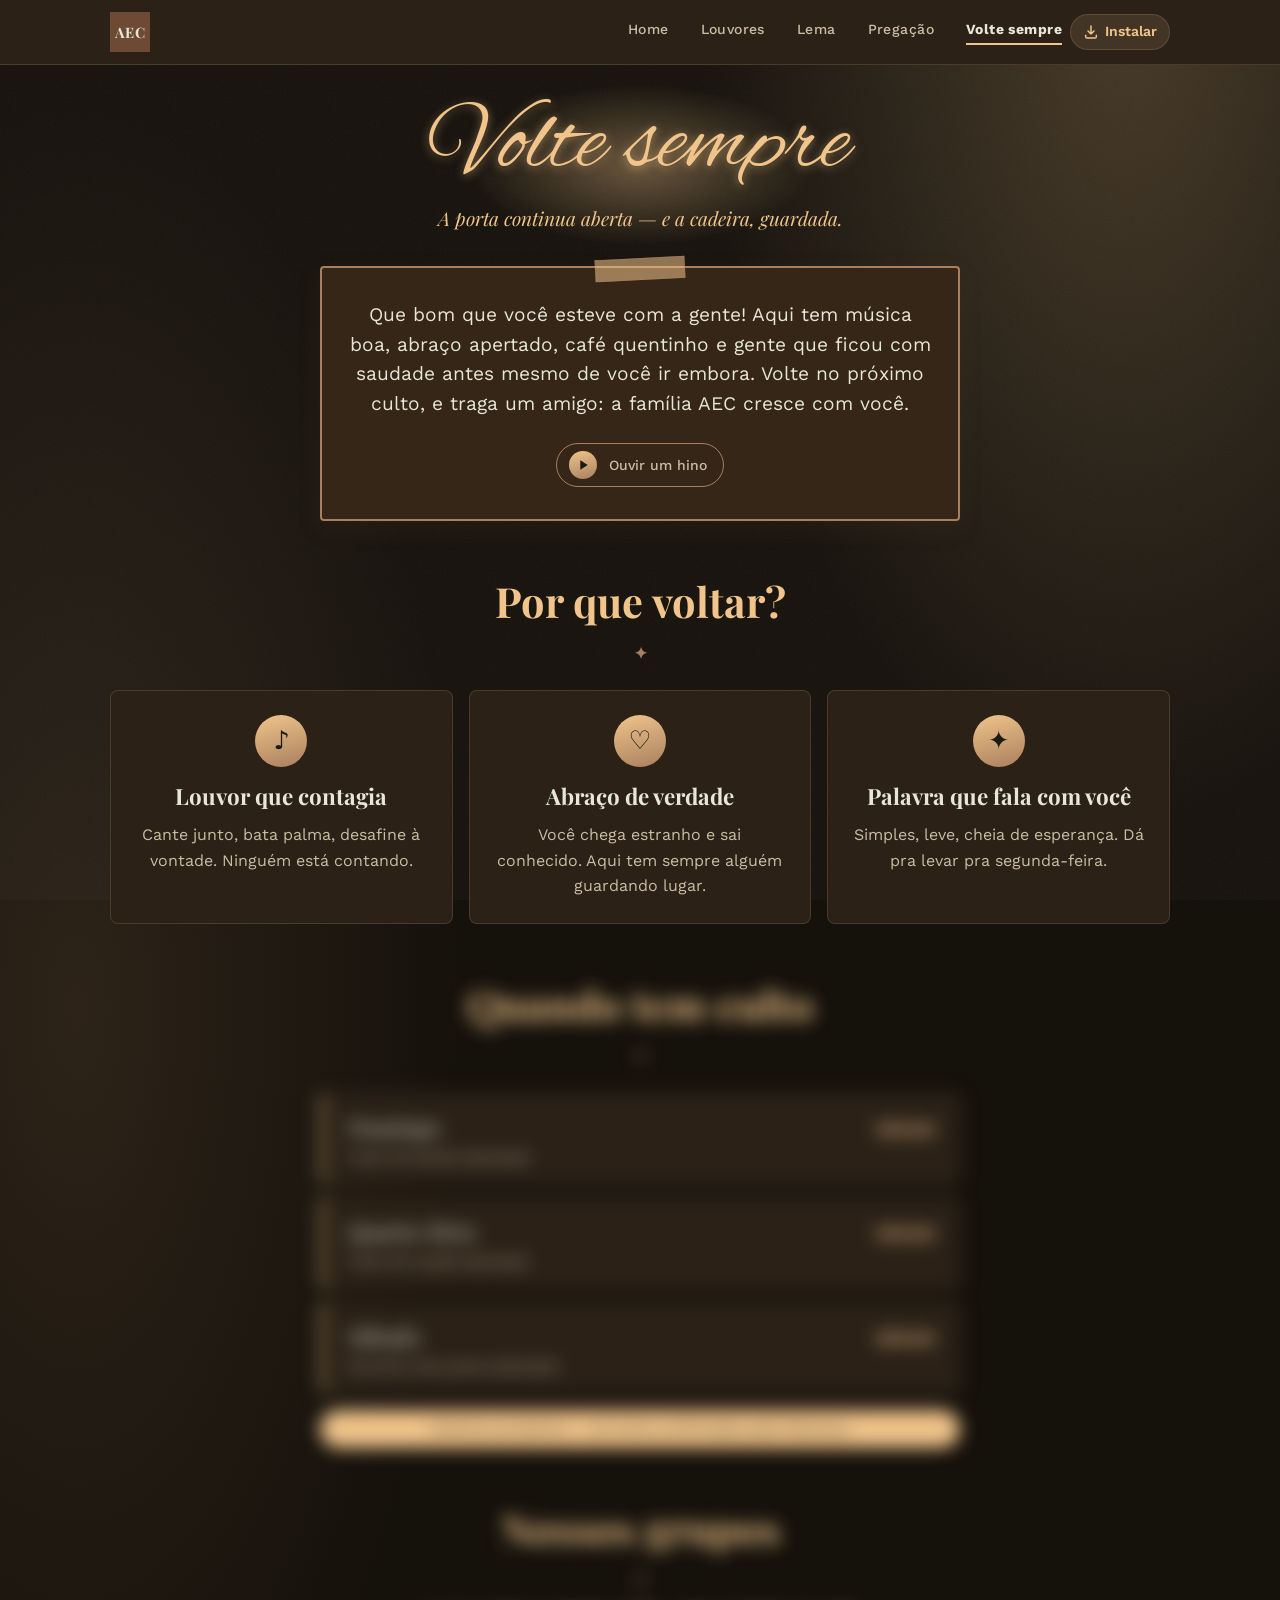
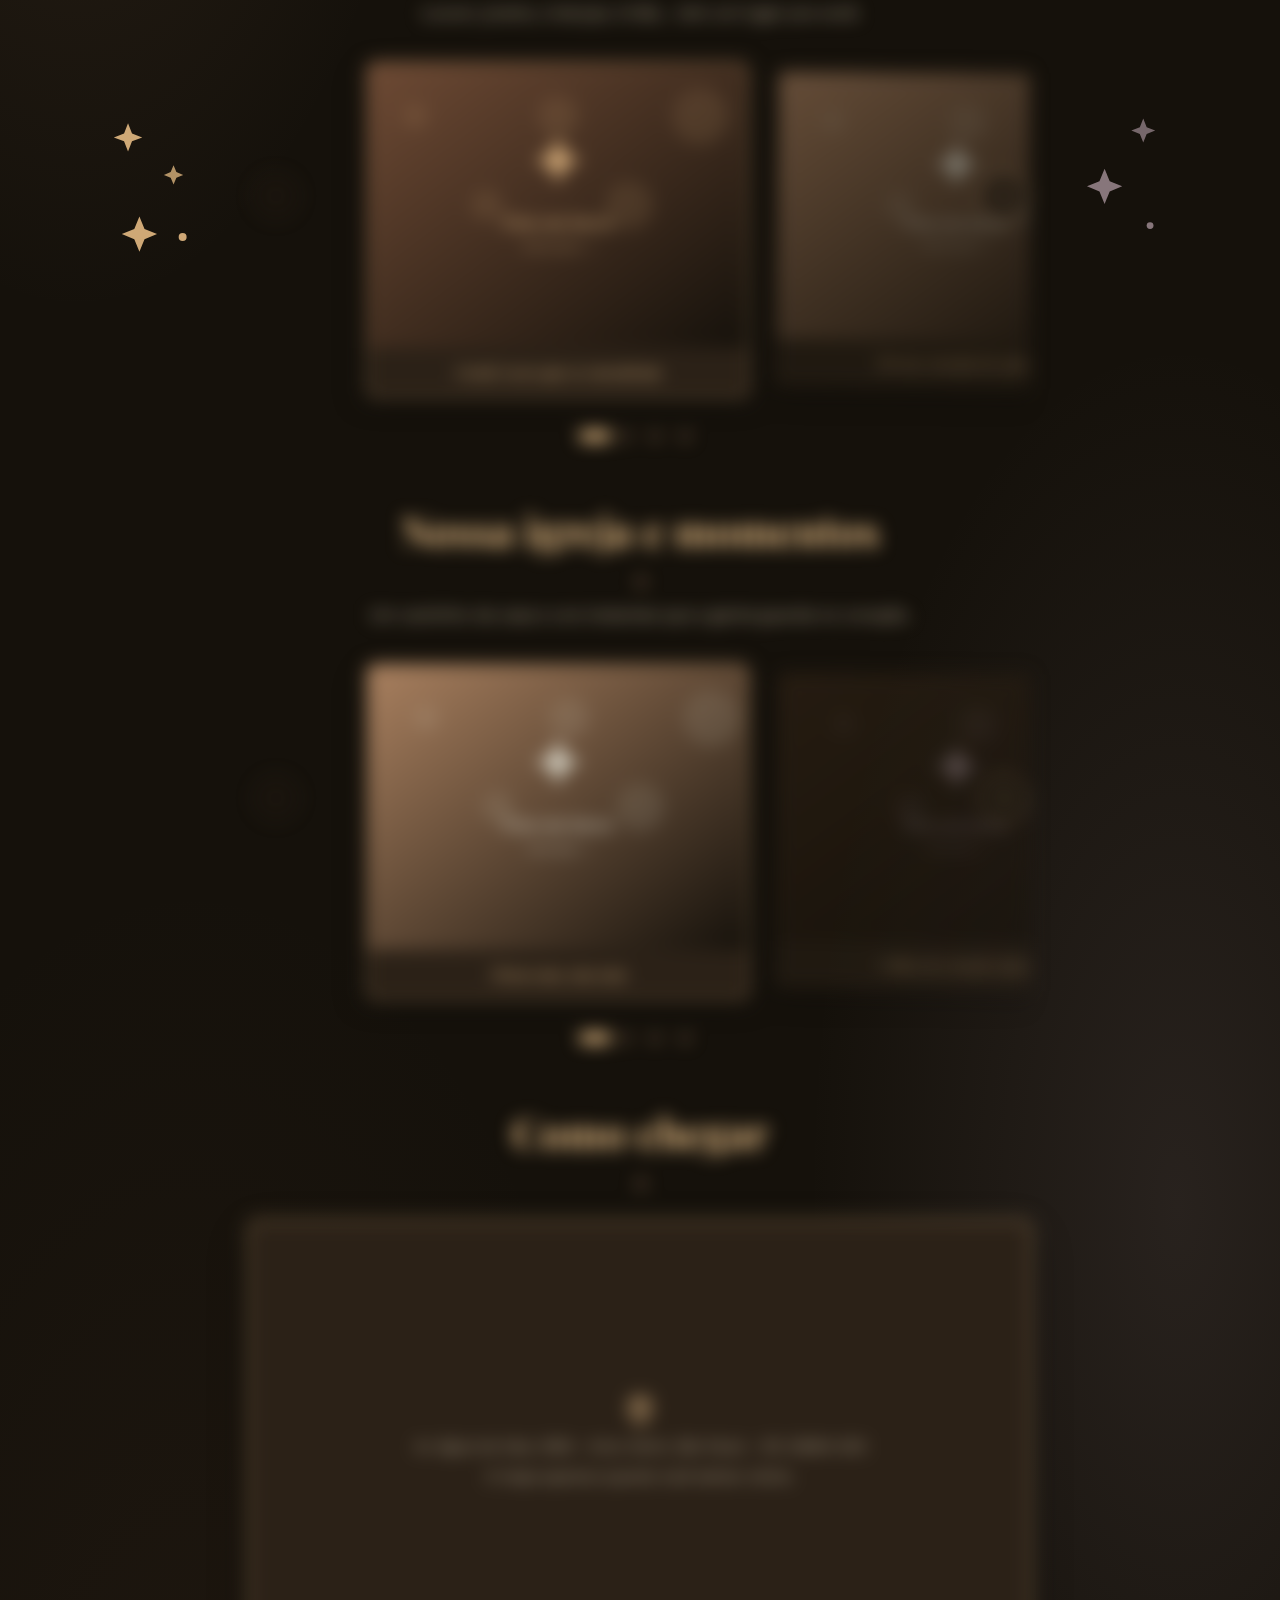
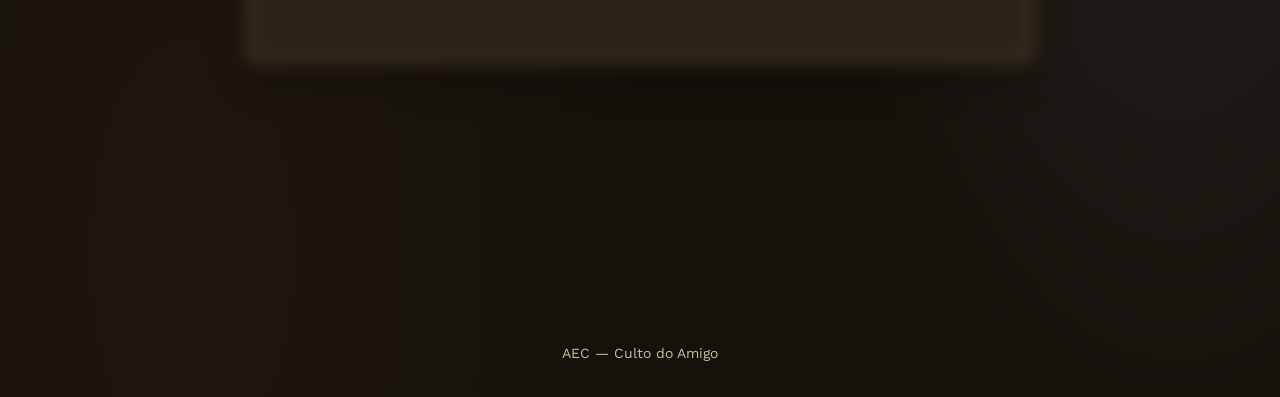
==== convite.html @ 0745a579 "Reescreve a página de convite como 'Volte sempre': horários, mapa, carrosséis de fotos e hino opcion" ====
<!DOCTYPE html>
<html lang="pt-BR">
<head>
  <meta charset="UTF-8">
  <meta name="viewport" content="width=device-width, initial-scale=1.0">
  <title>Volte sempre — AEC</title>
  <meta name="description" content="Volte sempre à AEC! Veja horários dos cultos, fotos, como chegar e traga um amigo.">
  <link rel="stylesheet" href="css/style.css">
  <link rel="stylesheet" href="css/convite.css">
  <link rel="manifest" href="/manifest.webmanifest">
  <link rel="icon" href="/assets/icons/icon-32.png">
  <link rel="apple-touch-icon" href="/assets/icons/apple-touch-icon.png">
  <meta name="theme-color" content="#15110B">
</head>
<body data-page="convite">

  <header class="site-header">
    <div class="header-inner">
      <a href="index.html" class="logo">AEC</a>
      <nav class="main-nav" aria-label="Navegação principal">
        <ul id="nav-list" class="nav-list">
          <li><a href="index.html" data-page="index">Home</a></li>
          <li><a href="louvores.html" data-page="louvores">Louvores</a></li>
          <li><a href="tema.html" data-page="tema">Lema</a></li>
          <li><a href="pregacao.html" data-page="pregacao">Pregação</a></li>
          <li><a href="convite.html" data-page="convite">Volte sempre</a></li>
        </ul>
      </nav>
    </div>
  </header>

  <main class="container convite-page">
    <div class="ornament ornament-left tone-gold" aria-hidden="true">
      <svg viewBox="0 0 90 150" fill="currentColor" stroke="none" class="spin-slow">
        <path d="M22 18l3.5 9 9 3.5-9 3.5-3.5 9-3.5-9-9-3.5 9-3.5z"/>
        <path d="M62 55l2.5 6 6 2.5-6 2.5-2.5 6-2.5-6-6-2.5 6-2.5z" opacity=".85"/>
        <path d="M32 100l4.5 11 11 4.5-11 4.5-4.5 11-4.5-11-11-4.5 11-4.5z"/>
        <circle cx="70" cy="118" r="3.5"/>
      </svg>
    </div>
    <div class="ornament ornament-right tone-mauve" aria-hidden="true">
      <svg viewBox="0 0 90 150" fill="currentColor" stroke="none">
        <path class="twinkle" d="M60 14l3 7.5 7.5 3-7.5 3-3 7.5-3-7.5-7.5-3 7.5-3z" opacity=".85"/>
        <path class="twinkle t2" d="M26 58l4.5 11 11 4.5-11 4.5-4.5 11-4.5-11-11-4.5 11-4.5z"/>
        <circle class="twinkle t3" cx="66" cy="108" r="3"/>
      </svg>
    </div>

    <div class="section-head reveal">
      <h1 class="script-title lg" id="convite-titulo">Volte sempre</h1>
      <p class="convite-frase" id="convite-frase"></p>
    </div>

    <div class="paper-block content-narrow reveal">
      <p id="convite-texto"></p>
      <div class="musica-wrap">
        <button type="button" class="musica-btn" id="convite-musica-btn" aria-pressed="false" hidden>
          <span class="musica-btn__icon" aria-hidden="true">
            <svg class="i-play" width="16" height="16" viewBox="0 0 24 24" fill="currentColor"><path d="M8 5v14l11-7z"/></svg>
            <svg class="i-pause" width="16" height="16" viewBox="0 0 24 24" fill="currentColor"><path d="M7 5h4v14H7zM13 5h4v14h-4z"/></svg>
          </span>
          <span class="musica-btn__label" id="convite-musica-label"></span>
          <span class="musica-btn__eq" aria-hidden="true"><i></i><i></i><i></i></span>
        </button>
      </div>
    </div>

    <section class="convite-sec reveal" aria-labelledby="convite-motivos-h">
      <h2 class="convite-h2" id="convite-motivos-h"></h2>
      <ul class="motivos" id="convite-motivos"></ul>
    </section>

    <section class="convite-sec reveal" aria-labelledby="convite-horarios-h">
      <h2 class="convite-h2" id="convite-horarios-h"></h2>
      <ul class="horarios" id="convite-horarios"></ul>
      <p class="horarios-aviso" id="convite-horarios-aviso" hidden></p>
    </section>

    <section class="convite-sec reveal" aria-labelledby="convite-grupos-h">
      <h2 class="convite-h2" id="convite-grupos-h"></h2>
      <p class="convite-sub" id="convite-grupos-sub"></p>
      <div class="carrossel" id="carrossel-grupos" data-fonte="grupos" data-nome="Fotos dos nossos grupos"></div>
    </section>

    <section class="convite-sec reveal" aria-labelledby="convite-igreja-h">
      <h2 class="convite-h2" id="convite-igreja-h"></h2>
      <p class="convite-sub" id="convite-igreja-sub"></p>
      <div class="carrossel" id="carrossel-igreja" data-fonte="igreja" data-nome="Fotos da nossa igreja e momentos"></div>
    </section>

    <section class="convite-sec reveal" aria-labelledby="convite-mapa-h">
      <h2 class="convite-h2" id="convite-mapa-h"></h2>
      <div class="mapa" id="convite-mapa">
        <div class="mapa__fallback">
          <svg width="34" height="34" viewBox="0 0 24 24" fill="none" stroke="currentColor" stroke-width="1.8" stroke-linecap="round" stroke-linejoin="round" aria-hidden="true"><path d="M12 21s-7-6.2-7-11.5A7 7 0 0 1 19 9.5C19 14.8 12 21 12 21z"/><circle cx="12" cy="9.5" r="2.5"/></svg>
          <p class="endereco-text" id="convite-mapa-endereco"></p>
          <p class="mapa__nota">O mapa aparece quando você estiver online.</p>
        </div>
        <iframe id="convite-mapa-iframe" class="mapa__iframe" title="Mapa do Google Maps com a localização da AEC" loading="lazy" referrerpolicy="no-referrer-when-downgrade" allowfullscreen></iframe>
      </div>
    </section>

    <div class="ticket-block reveal">
      <div class="ticket-block__top">
        <p class="endereco-text" id="convite-endereco"></p>
      </div>
      <div class="ticket-block__divider" aria-hidden="true"></div>
      <div class="ticket-block__actions">
        <a class="btn btn-outline" id="convite-maps-link" href="#" target="_blank" rel="noopener">Como chegar</a>
        <a class="btn btn-whatsapp" id="convite-whatsapp-link" href="#" target="_blank" rel="noopener">Traga um amigo</a>
      </div>
    </div>
  </main>

  <footer class="site-footer">
    <p>AEC — Culto do Amigo</p>
  </footer>

  <nav class="bottom-nav" aria-label="Navegação principal">
    <a href="index.html" data-page="index" class="bottom-nav__item">
      <svg width="22" height="22" viewBox="0 0 24 24" fill="none" stroke="currentColor" stroke-width="2" stroke-linecap="round" stroke-linejoin="round" aria-hidden="true"><path d="M3 11l9-7 9 7"/><path d="M5 10v9a1 1 0 0 0 1 1h4v-6h4v6h4a1 1 0 0 0 1-1v-9"/></svg>
      <span>Início</span>
    </a>
    <a href="louvores.html" data-page="louvores" class="bottom-nav__item">
      <svg width="22" height="22" viewBox="0 0 24 24" fill="none" stroke="currentColor" stroke-width="2" aria-hidden="true"><circle cx="12" cy="12" r="9"/><circle cx="12" cy="12" r="3.2"/><circle cx="12" cy="12" r="0.8" fill="currentColor" stroke="none"/></svg>
      <span>Louvores</span>
    </a>
    <a href="tema.html" data-page="tema" class="bottom-nav__item">
      <svg width="22" height="22" viewBox="0 0 24 24" fill="none" stroke="currentColor" stroke-width="2" stroke-linecap="round" aria-hidden="true"><circle cx="12" cy="12" r="8.5"/><circle cx="12" cy="12" r="5.5"/><path d="M12 9v6M9 12h6"/></svg>
      <span>Lema</span>
    </a>
    <a href="pregacao.html" data-page="pregacao" class="bottom-nav__item">
      <svg width="22" height="22" viewBox="0 0 24 24" fill="none" stroke="currentColor" stroke-width="2" stroke-linecap="round" stroke-linejoin="round" aria-hidden="true"><path d="M4 6c3-1.5 5-1.5 8 .5v11c-3-2-5-2-8-.5z"/><path d="M20 6c-3-1.5-5-1.5-8 .5v11c3-2 5-2 8-.5z"/></svg>
      <span>Pregação</span>
    </a>
    <a href="convite.html" data-page="convite" class="bottom-nav__item">
      <svg width="22" height="22" viewBox="0 0 24 24" fill="none" stroke="currentColor" stroke-width="2" stroke-linecap="round" stroke-linejoin="round" aria-hidden="true"><path d="M12 20s-7-4.35-9.5-8.5C.8 8 2 4.5 5.5 4c2-.3 3.8.7 4.5 2.3C10.7 4.7 12.5 3.7 14.5 4c3.5.5 4.7 4 3 7.5C19.5 15.65 12 20 12 20z"/></svg>
      <span>Volte sempre</span>
    </a>
  </nav>

  <script src="js/nav.js" defer></script>
  <script src="js/pwa.js" defer></script>
  <script src="js/reveal.js" defer></script>
  <script type="module" src="js/pagina-conteudo.js"></script>
  <script type="module" src="js/convite-carrossel.js"></script>
  <script type="module" src="js/convite-musica.js"></script>
</body>
</html>
---- css/style.css ----
@import url('tokens.css');
@import url('https://fonts.googleapis.com/css2?family=Playfair+Display:wght@400;700;900&family=Alex+Brush&family=Work+Sans:wght@400;500;600;700&display=swap');

/* ---------- animated navigation between pages ----------
   Native cross-document View Transitions — no JS, animates full page
   navigations between any two pages on this origin. Browsers without
   support just navigate normally, so this is a free enhancement. */
@view-transition {
  navigation: auto;
}
::view-transition-old(root) {
  animation: 380ms cubic-bezier(.2,.7,.3,1) both view-transition-page-out;
}
::view-transition-new(root) {
  animation: 420ms cubic-bezier(.2,.7,.3,1) both view-transition-page-in;
}
@keyframes view-transition-page-out {
  to { opacity: 0; transform: translateY(-18px) scale(.985); }
}
@keyframes view-transition-page-in {
  from { opacity: 0; transform: translateY(18px) scale(.985); }
}
@media (prefers-reduced-motion: reduce) {
  @view-transition { navigation: none; }
}

/* ---------- reset ---------- */
*, *::before, *::after { box-sizing: border-box; }
html { -webkit-text-size-adjust: 100%; scroll-behavior: smooth; }
@media (prefers-reduced-motion: reduce) {
  html { scroll-behavior: auto; }
}
body {
  margin: 0;
  position: relative;
  background:
    radial-gradient(ellipse 55% 38% at 88% 0%, rgba(240,196,138,0.22), transparent 60%),
    radial-gradient(ellipse 50% 42% at 6% 28%, rgba(169,128,95,0.16), transparent 60%),
    radial-gradient(ellipse 48% 40% at 92% 78%, rgba(156,137,144,0.14), transparent 60%),
    radial-gradient(ellipse 60% 45% at 15% 96%, rgba(110,74,52,0.10), transparent 60%),
    var(--bg-page);
  color: var(--text-body);
  font-family: var(--font-body);
  font-size: var(--fs-body);
  line-height: 1.55;
  -webkit-font-smoothing: antialiased;
  transition: background-color .3s ease, color .3s ease;
}
body::before {
  content: "";
  position: fixed;
  inset: 0;
  z-index: 0;
  pointer-events: none;
  opacity: 0.05;
  mix-blend-mode: screen;
  background-image: url("data:image/svg+xml,%3Csvg xmlns='http://www.w3.org/2000/svg' width='160' height='160'%3E%3Cfilter id='n'%3E%3CfeTurbulence type='fractalNoise' baseFrequency='0.85' numOctaves='2' stitchTiles='stitch'/%3E%3C/filter%3E%3Crect width='100%25' height='100%25' filter='url(%23n)'/%3E%3C/svg%3E");
}
.site-header, main, .site-footer { position: relative; z-index: 1; }
img { max-width: 100%; display: block; }
a { color: inherit; text-decoration: none; -webkit-tap-highlight-color: transparent; touch-action: manipulation; }
button { font: inherit; color: inherit; background: none; border: 0; cursor: pointer; -webkit-tap-highlight-color: transparent; touch-action: manipulation; }
ul { margin: 0; padding: 0; list-style: none; }
h1, h2, h3, p { margin: 0; }
:focus-visible { outline: 2px solid var(--color-terracotta); outline-offset: 2px; }

/* decorative images (disc art, ornaments) shouldn't trigger the mobile
   long-press "save/select" callout or show a selection highlight */
.disc, .disc__cover, .ornament svg {
  -webkit-touch-callout: none;
  -webkit-user-select: none;
  user-select: none;
}

.sr-only {
  position: absolute;
  width: 1px; height: 1px;
  padding: 0; margin: -1px;
  overflow: hidden;
  clip: rect(0,0,0,0);
  white-space: nowrap;
  border: 0;
}

/* ---------- layout ---------- */
.container {
  max-width: var(--max-width);
  margin-inline: auto;
  padding-inline: var(--gutter);
}

main { padding-block: clamp(1.25rem, 5vw, 2rem); }
main.container { position: relative; overflow: hidden; }

/* ---------- header / nav ---------- */
.site-header {
  background: var(--header-bg);
  border-bottom: 1px solid var(--border-soft);
  position: sticky;
  top: 0;
  z-index: 20;
  transition: background-color .25s ease, border-color .25s ease;
}
.header-inner {
  max-width: var(--max-width);
  margin-inline: auto;
  padding-inline: var(--gutter);
  height: var(--header-height);
  display: flex;
  align-items: center;
  justify-content: space-between;
}
.logo {
  display: flex;
  align-items: center;
  justify-content: center;
  width: 40px;
  height: 40px;
  background: var(--color-brown-deep);
  color: var(--color-cream);
  font-family: var(--font-display);
  font-weight: 700;
  font-size: 0.9rem;
  letter-spacing: 0.02em;
  flex-shrink: 0;
}
.main-nav { display: flex; align-items: center; gap: var(--space-2); }

/* ---------- PWA: botão de instalar + aviso iOS ---------- */
.install-btn {
  display: flex;
  align-items: center;
  gap: 6px;
  padding-inline: var(--space-3);
  height: 36px;
  flex-shrink: 0;
  border-radius: var(--radius-pill);
  background: rgba(240,196,138,0.12);
  border: 1px solid var(--border-soft);
  color: var(--color-gold);
  font-size: var(--fs-small);
  font-weight: 600;
  transition: background-color .18s ease, transform .15s ease;
}
.install-btn:hover { background: rgba(240,196,138,0.22); }
.install-btn:active { transform: scale(.95); }
.install-btn span { white-space: nowrap; }
@media (max-width: 360px) {
  .install-btn span { display: none; }
  .install-btn { padding-inline: 0; width: 36px; justify-content: center; }
}

.ios-install-hint {
  position: fixed;
  inset: 0;
  z-index: 50;
  display: flex;
  align-items: flex-end;
  justify-content: center;
  padding: var(--space-4);
  background: rgba(0,0,0,.55);
  animation: ios-hint-fade .2s ease;
}
@keyframes ios-hint-fade { from { opacity: 0; } to { opacity: 1; } }
.ios-install-hint__card {
  max-width: 360px;
  width: 100%;
  background: linear-gradient(165deg, var(--color-ink-2), var(--bg-panel-dark) 65%);
  border: 2px solid var(--border-gold);
  border-radius: var(--radius-lg);
  padding: var(--space-5);
  text-align: center;
  color: var(--color-cream);
  box-shadow: 0 -10px 30px rgba(0,0,0,.4);
}
.ios-install-hint__card p { margin-bottom: var(--space-4); line-height: 1.6; }
.ios-install-hint__card .icon { display: inline-block; vertical-align: middle; margin-inline: 2px; color: var(--color-gold); }
/* desktop-only horizontal nav — mobile uses .bottom-nav instead */
.nav-list {
  display: none;
}
@media (min-width: 700px) {
  .nav-list {
    display: flex;
    flex-direction: row;
    gap: var(--space-6);
  }
  .nav-list li a {
    display: flex;
    align-items: center;
    font-size: var(--fs-small);
    font-weight: 500;
    letter-spacing: 0.03em;
    color: var(--text-muted);
    padding-bottom: 2px;
    transition: color .18s ease;
  }
  .nav-list li a:hover { color: var(--color-gold); }
  .nav-list a[aria-current="page"] {
    color: var(--text-body);
    font-weight: 700;
    border-bottom: 2px solid var(--color-gold);
  }
}

/* ---------- bottom nav (mobile primary navigation) ---------- */
.bottom-nav {
  position: fixed;
  left: 0;
  right: 0;
  bottom: 0;
  z-index: 30;
  display: flex;
  background: var(--header-bg);
  border-top: 1px solid var(--border-soft);
  box-shadow: 0 -6px 20px rgba(0,0,0,.35);
  padding-bottom: env(safe-area-inset-bottom, 0px);
}
.bottom-nav__item {
  flex: 1 1 0;
  display: flex;
  flex-direction: column;
  align-items: center;
  justify-content: center;
  gap: 3px;
  padding-block: 9px 7px;
  color: var(--text-on-dark-muted);
  font-size: 0.66rem;
  font-weight: 600;
  letter-spacing: 0.01em;
  transition: color .18s ease;
}
.bottom-nav__item svg {
  transition: transform .2s cubic-bezier(.2,.7,.3,1);
}
.bottom-nav__item[aria-current="page"] {
  color: var(--color-gold);
}
.bottom-nav__item[aria-current="page"] svg {
  transform: translateY(-2px) scale(1.1);
}
.bottom-nav__item:active svg { transform: scale(.88); }
@media (min-width: 700px) {
  .bottom-nav { display: none; }
}
@media (max-width: 699.98px) {
  main { padding-bottom: calc(60px + env(safe-area-inset-bottom, 0px)); }
}

/* ---------- home: one section per scroll ----------
   `main` is the explicit scroll container (not body/html, whose
   scrolling-element behavior is inconsistent across browsers), so the
   snap is guaranteed to actually engage. Only min-height +
   scroll-snap-align change on .hero/.section — display is left alone
   so nothing inside (the Louvores carousel included) gets reflowed. */
body[data-page="index"] {
  height: 100dvh;
  overflow: hidden;
}
body[data-page="index"] main {
  height: calc(100dvh - var(--header-height));
  overflow-y: auto;
  -webkit-overflow-scrolling: touch;
  scroll-snap-type: y mandatory;
  scroll-behavior: smooth;
}
body[data-page="index"] .hero,
body[data-page="index"] main > .section {
  scroll-snap-align: start;
  min-height: 100%;
}
body[data-page="index"] .site-footer {
  scroll-snap-align: start;
}
@media (prefers-reduced-motion: reduce) {
  body[data-page="index"] {
    height: auto;
    overflow: visible;
  }
  body[data-page="index"] main {
    height: auto;
    overflow-y: visible;
    scroll-snap-type: none;
  }
  body[data-page="index"] .hero,
  body[data-page="index"] main > .section {
    min-height: 0;
  }
}

/* ---------- hero (home) ---------- */
.hero {
  background: transparent;
  text-align: center;
  padding-block: clamp(1.75rem, 6vw, 3rem) clamp(1.25rem, 4vw, 2rem);
  position: relative;
  overflow: hidden;
}
.hero::before {
  content: "";
  position: absolute;
  top: -22%;
  left: 50%;
  transform: translateX(-50%);
  width: min(640px, 150vw);
  aspect-ratio: 1;
  background: radial-gradient(circle, rgba(240,196,138,0.4), rgba(169,128,95,0.14) 45%, transparent 72%);
  pointer-events: none;
  z-index: 0;
}
.hero-title { position: relative; z-index: 1; }
.hero-title {
  display: flex;
  flex-direction: column;
  align-items: center;
  margin-inline: auto;
  padding-block: var(--space-4) var(--space-5);
}
.hero-title .overlay {
  font-family: var(--font-body);
  font-weight: 700;
  font-size: clamp(0.93rem, 0.45rem + 4.2vw, 1.98rem);
  letter-spacing: 0.32em;
  white-space: nowrap;
  padding-inline-start: 0.32em;
  margin-bottom: var(--space-1);
  color: transparent;
  background: linear-gradient(100deg, var(--hero-grad-1) 8%, var(--hero-grad-2) 48%, var(--hero-grad-3) 88%);
  -webkit-background-clip: text;
  background-clip: text;
  text-shadow:
    2px 2px 0 rgba(169, 128, 95, 0.9),
    4px 4px 0 rgba(110, 74, 52, 0.4);
}
.hero-title .big {
  display: block;
  line-height: 0.82;
  font-family: var(--font-display);
  font-weight: 900;
  font-size: clamp(3.1rem, 1.5rem + 14vw, 6.6rem);
  letter-spacing: 0.02em;
  white-space: nowrap;
  color: transparent;
  background: linear-gradient(100deg, var(--hero-grad-1) 8%, var(--hero-grad-2) 48%, var(--hero-grad-3) 88%);
  -webkit-background-clip: text;
  background-clip: text;
  text-shadow:
    5px 5px 0 rgba(240, 196, 138, 0.9),
    10px 10px 0 rgba(110, 74, 52, 0.4);
  transform: rotate(-2.5deg);
  transform-origin: center;
}
.hero-tagline {
  position: relative;
  z-index: 1;
  margin-top: var(--space-4);
  max-width: 380px;
  font-size: var(--fs-lead);
  color: var(--text-muted);
  text-wrap: balance;
}
.hero-cta {
  position: relative;
  z-index: 1;
  display: flex;
  flex-wrap: wrap;
  justify-content: center;
  gap: var(--space-3);
  margin-top: var(--space-5);
}
.hero-scroll-cue {
  position: relative;
  z-index: 1;
  display: flex;
  justify-content: center;
  margin-top: var(--space-6);
  color: var(--color-terracotta);
  animation: hero-scroll-bounce 2.2s ease-in-out infinite;
}
.hero-scroll-cue:hover { color: var(--text-muted); }
@keyframes hero-scroll-bounce {
  0%, 100% { transform: translateY(0); }
  50% { transform: translateY(6px); }
}
@media (prefers-reduced-motion: reduce) {
  .hero-scroll-cue { animation: none; }
}

/* ---------- full-bleed wave divider (crosses the whole screen) ---------- */
.wave-full {
  width: 100%;
  line-height: 0;
  position: relative;
  z-index: 1;
}
.wave-full svg {
  display: block;
  width: 100%;
  height: clamp(48px, 6vw, 90px);
}
.wave-full path { fill: currentColor; }
.wave-full.tone-terracotta { color: var(--color-terracotta); opacity: .85; }
.wave-full.tone-gold { color: var(--color-gold); opacity: .85; }
.wave-full.tone-ink { color: var(--color-ink); }

/* ---------- section titles (script) ---------- */
.script-title {
  font-family: var(--font-script);
  color: var(--accent-text);
  font-size: var(--fs-script);
  font-weight: 400;
  line-height: 1;
  text-shadow: 0 1px 0 rgba(0,0,0,.08), 0 2px 10px rgba(240,196,138,.5);
  transition: color .25s ease;
}
.script-title.lg { font-size: var(--fs-script-lg); }
.band-ink .script-title,
.panel-dark .script-title {
  color: var(--color-gold);
  text-shadow: 0 1px 0 rgba(0,0,0,.25);
}

.eyebrow-plain {
  font-family: var(--font-display);
  font-weight: 700;
  font-size: var(--fs-h1);
  color: var(--text-muted);
}

/* ---------- dark panel ---------- */
.panel-dark {
  background: var(--bg-panel-dark);
  border: 3px solid var(--border-gold);
  border-radius: var(--radius-lg);
  padding: var(--space-5) var(--gutter) var(--space-6);
  box-shadow: 0 10px 30px rgba(26,26,20,.25);
}
.panel-dark__title {
  text-align: center;
  color: var(--color-gold);
  font-weight: 700;
  letter-spacing: 0.1em;
  font-size: var(--fs-label);
  margin-bottom: var(--space-5);
}

/* ---------- disc / vinyl ---------- */
.disc {
  aspect-ratio: 1;
  width: 100%;
  border-radius: 50%;
  position: relative;
  background:
    radial-gradient(circle at 34% 28%, rgba(255,255,255,.12), transparent 45%),
    radial-gradient(circle at center, var(--color-gold) 0 39%, transparent 39.6%),
    radial-gradient(circle at center, var(--color-cream-soft) 0 38%, transparent 38.6%),
    repeating-radial-gradient(circle at center, #221f19 0 3px, #121110 3px 8px);
  box-shadow: 0 8px 18px rgba(0,0,0,.4);
  animation: disc-spin 3s linear infinite;
  animation-play-state: paused;
}
.disc::after {
  content: "";
  position: absolute;
  top: 50%; left: 50%;
  width: 6%; height: 6%;
  background: var(--color-ink);
  border-radius: 50%;
  transform: translate(-50%, -50%);
  box-shadow: 0 0 0 2px rgba(0,0,0,.15);
  z-index: 1;
}
.disc__cover {
  position: absolute;
  top: 50%;
  left: 50%;
  width: 76%;
  height: 76%;
  transform: translate(-50%, -50%);
  border-radius: 50%;
  object-fit: cover;
  border: 2px solid var(--color-gold);
  box-shadow: inset 0 0 0 1px rgba(0,0,0,.3), 0 1px 4px rgba(0,0,0,.35);
}
@keyframes disc-spin {
  to { transform: rotate(360deg); }
}
@media (prefers-reduced-motion: reduce) {
  .disc { animation-duration: 14s; }
}

/* idle disc: spins slowly all the time in lists (playlist rows, carousel),
   independent of the JS play-state used by the dedicated player */
.disc.disc--idle {
  animation-duration: 9s;
  animation-play-state: running !important;
}
@media (prefers-reduced-motion: reduce) {
  .disc.disc--idle { animation-duration: 22s; }
}
.disc--sm { width: 52px; flex-shrink: 0; box-shadow: 0 3px 10px rgba(0,0,0,.35); }

/* ---------- home louvores carousel ---------- */
.carousel-wrap { position: relative; }
.carousel {
  display: flex;
  gap: var(--space-4);
  overflow-x: auto;
  scroll-snap-type: x mandatory;
  -webkit-overflow-scrolling: touch;
  padding-block: var(--space-2);
  scrollbar-width: none;
}
.carousel::-webkit-scrollbar { display: none; }
.carousel-item {
  scroll-snap-align: start;
  /* fixed, viewport-responsive width (not a % of the flex track) so every
     item resolves to the exact same pixel size, independent of flexbox */
  flex: 0 0 auto;
  width: clamp(112px, 30vw, 152px);
}

.carousel-nav-btn {
  display: none;
  align-items: center;
  justify-content: center;
  width: var(--touch-target);
  height: var(--touch-target);
  border-radius: 50%;
  background: rgba(230,230,217,0.15);
  border: 1px solid rgba(240,196,138,0.4);
  color: var(--color-cream);
  position: absolute;
  top: 50%;
  transform: translateY(-50%);
  z-index: 2;
}
@media (min-width: 768px) {
  .carousel-nav-btn { display: flex; }
  .carousel-nav-btn.prev { left: -6px; }
  .carousel-nav-btn.next { right: -6px; }
}

.carousel-disc-item {
  display: block;
  text-align: center;
  transition: transform .25s cubic-bezier(.2,.7,.3,1);
}
.carousel-disc-item:hover { transform: translateY(-3px); }
.carousel-disc-item:active { transform: translateY(-1px) scale(.97); }
.carousel-disc-item .disc { margin-bottom: var(--space-3); }
.carousel-disc-item .carousel-disc-title {
  color: var(--color-cream);
  font-size: var(--fs-small);
  font-weight: 600;
  white-space: nowrap;
  overflow: hidden;
  text-overflow: ellipsis;
}
.carousel-disc-item .carousel-disc-category {
  display: block;
  margin-top: 2px;
  color: var(--text-on-dark-muted);
  font-size: 0.72rem;
  letter-spacing: 0.04em;
  white-space: nowrap;
  overflow: hidden;
  text-overflow: ellipsis;
}

/* ---------- playlist (louvores page) ---------- */
.playlist-card {
  position: relative;
  background: linear-gradient(165deg, var(--color-ink-2), var(--bg-panel-dark) 65%);
  border: 3px solid var(--border-gold);
  border-radius: var(--radius-lg);
  padding: var(--space-5) var(--space-3) var(--space-4);
  box-shadow: 0 10px 30px rgba(26,26,20,.25);
  overflow: hidden;
}
.playlist-card::before {
  content: "";
  position: absolute;
  inset: 0;
  background-image: radial-gradient(rgba(240,196,138,0.12) 1px, transparent 1px);
  background-size: 14px 14px;
  opacity: 0.4;
  pointer-events: none;
}
.playlist-card__head {
  position: relative;
  display: flex;
  align-items: baseline;
  justify-content: space-between;
  gap: var(--space-3);
  padding-inline: var(--space-2);
  margin-bottom: var(--space-3);
}
.playlist-card__title {
  color: var(--color-gold);
  font-weight: 700;
  letter-spacing: 0.06em;
  font-size: var(--fs-h3);
}
.playlist-card__count {
  font-weight: 500;
  font-size: var(--fs-small);
  color: var(--text-on-dark-muted);
  white-space: nowrap;
}
.playlist-rows {
  position: relative;
  display: flex;
  flex-direction: column;
  gap: var(--space-1);
}
.playlist-row {
  display: flex;
  align-items: center;
  gap: var(--space-4);
  padding: var(--space-3);
  border-radius: var(--radius-lg);
  background: transparent;
  transition: background-color .2s ease, transform .2s cubic-bezier(.2,.7,.3,1);
}
.playlist-row:hover,
.playlist-row:focus-visible {
  background: rgba(240,196,138,0.1);
  transform: translateX(3px);
}
.playlist-row:active {
  background: rgba(240,196,138,0.18);
  transform: translateX(3px) scale(.99);
}
.playlist-row__body { min-width: 0; flex: 1; }
.playlist-row__title {
  color: var(--color-cream);
  font-weight: 600;
  font-size: var(--fs-h4);
  white-space: nowrap;
  overflow: hidden;
  text-overflow: ellipsis;
}
.playlist-row__meta {
  margin-top: 2px;
  color: var(--text-on-dark-muted);
  font-size: var(--fs-small);
  white-space: nowrap;
  overflow: hidden;
  text-overflow: ellipsis;
}
.playlist-row__play {
  flex-shrink: 0;
  width: 36px; height: 36px;
  border-radius: 50%;
  display: flex;
  align-items: center;
  justify-content: center;
  color: var(--color-ink);
  background: var(--color-gold);
  transition: transform .2s cubic-bezier(.2,.7,.3,1);
}
.playlist-row:hover .playlist-row__play,
.playlist-row:focus-visible .playlist-row__play,
.playlist-row:active .playlist-row__play { transform: scale(1.1); }
.icon { display: block; }

/* ---------- category list (louvores page) ---------- */
/* mobile: a horizontally scrollable row of pill chips, so picking a
   category doesn't cost a screenful of vertical space before the
   songs even show up. Becomes a vertical sidebar list at desktop. */
.category-list {
  background: var(--bg-panel-dark);
  border: 3px solid var(--border-gold);
  border-radius: var(--radius-lg);
  padding: var(--space-3);
  box-shadow: 0 10px 30px rgba(26,26,20,.25);
}
.category-list ul {
  display: flex;
  gap: var(--space-2);
  overflow-x: auto;
  scroll-snap-type: x proximity;
  -webkit-overflow-scrolling: touch;
  scrollbar-width: none;
  padding-block: 2px;
}
.category-list ul::-webkit-scrollbar { display: none; }
.category-list li { flex: 0 0 auto; scroll-snap-align: start; }
.category-list li a,
.category-list li span {
  display: flex;
  align-items: center;
  justify-content: center;
  height: 38px;
  padding-inline: var(--space-4);
  border-radius: var(--radius-pill);
  background: rgba(240,196,138,0.08);
  color: var(--color-gold);
  font-weight: 600;
  font-size: var(--fs-small);
  white-space: nowrap;
  text-align: center;
  transition: color .18s ease, background-color .18s ease, transform .15s ease;
}
.category-list li a:hover,
.category-list li a:focus-visible {
  color: var(--color-cream);
  background: rgba(240,196,138,0.16);
}
.category-list li a:active { transform: scale(.95); }

@media (min-width: 700px) {
  .category-list { padding: var(--space-4); }
  .category-list ul {
    display: block;
    overflow: visible;
  }
  .category-list li { scroll-snap-align: none; }
  .category-list li + li { margin-top: var(--space-1); }
  .category-list li a,
  .category-list li span {
    display: block;
    height: auto;
    padding: var(--space-3);
    border-radius: var(--radius);
    background: none;
  }
}

/* ---------- grid ---------- */
.hino-category + .hino-category { margin-top: var(--space-5); }
@media (min-width: 700px) {
  .louvores-layout {
    display: grid;
    grid-template-columns: 220px 1fr;
    gap: var(--space-6);
    align-items: start;
  }
}

/* ---------- paper block (lema / pregação / convite) ---------- */
.paper-block {
  position: relative;
  background:
    linear-gradient(var(--bg-surface-soft), var(--bg-surface-soft)),
    repeating-linear-gradient(0deg, rgba(110,74,52,.035) 0px, transparent 1px, transparent 3px);
  border: 2px solid var(--color-terracotta);
  border-radius: 4px;
  padding: var(--space-6) var(--space-5);
  max-width: 640px;
  box-shadow: 0 8px 24px rgba(110,74,52,.14);
  transition: background-color .25s ease;
}
.paper-block::before {
  content: "";
  position: absolute;
  top: -10px;
  left: 50%;
  transform: translateX(-50%) rotate(-3deg);
  width: 90px;
  height: 22px;
  background: rgba(240,196,138,0.55);
  border: 1px solid rgba(169,128,95,0.4);
}
.paper-block p + p { margin-top: var(--space-4); }
.paper-block .verse {
  font-family: var(--font-display);
  font-style: italic;
  font-size: var(--fs-lead);
  line-height: 1.7;
}
.paper-block .reference {
  display: block;
  margin-top: var(--space-3);
  font-family: var(--font-body);
  font-weight: 600;
  font-size: var(--fs-small);
  color: var(--text-muted);
}

/* ---------- ribbon quote (lema / frase de efeito) ---------- */
.ribbon-quote {
  position: relative;
  max-width: 480px;
  margin: var(--space-6) auto 0;
  padding-block: var(--space-3);
  text-align: center;
  font-family: var(--font-display);
  font-style: italic;
  font-size: var(--fs-lead);
  color: var(--text-muted);
  border-top: 1px solid rgba(240,196,138,0.7);
  border-bottom: 1px solid rgba(240,196,138,0.7);
}
.ribbon-quote::before {
  content: "✦";
  display: block;
  margin-bottom: var(--space-2);
  color: var(--color-gold);
  font-size: 0.85rem;
}

/* ---------- verse feature (pregação: verse card over a giant ghost reference) ---------- */
.verse-feature {
  position: relative;
  display: flex;
  flex-direction: column;
  align-items: center;
}

/* ---------- teaching (tema: reflexão em passos sobre o versículo) ---------- */
.teaching {
  margin-top: var(--space-8);
  padding-top: var(--space-6);
  border-top: 1px solid var(--border-soft);
}
.teaching__heading {
  font-family: var(--font-display);
  font-weight: 700;
  font-size: var(--fs-h3);
  color: var(--color-gold);
  text-align: center;
}
.teaching-steps {
  position: relative;
  max-width: 540px;
  margin-inline: auto;
  padding-left: var(--space-6);
}
.teaching-steps::before {
  content: "";
  position: absolute;
  left: 7px;
  top: 8px;
  bottom: 8px;
  width: 2px;
  background: linear-gradient(to bottom, var(--color-gold), rgba(240,196,138,.1));
}
.teaching-step {
  position: relative;
  padding-bottom: var(--space-6);
}
.teaching-step:last-child { padding-bottom: 0; }
.teaching-step__marker {
  position: absolute;
  left: calc(-1 * var(--space-6) + 1px);
  top: 6px;
  width: 14px;
  height: 14px;
  border-radius: 50%;
  background: var(--bg-page);
  border: 2px solid var(--color-gold);
  box-shadow: 0 0 0 4px var(--bg-page);
}
.teaching-step__label {
  font-family: var(--font-display);
  font-weight: 700;
  font-size: var(--fs-h4);
  color: var(--color-gold);
  margin-bottom: var(--space-2);
}
.teaching-step__text {
  color: var(--text-muted);
  line-height: 1.7;
}

/* ---------- ticket block (convite: address + actions as an event ticket) ---------- */
.ticket-block {
  position: relative;
  max-width: 420px;
  margin: var(--space-6) auto 0;
  background: var(--bg-surface);
  border: 1px solid var(--border-soft);
  border-radius: var(--radius-lg);
  box-shadow: 0 14px 34px rgba(26,26,20,.14);
  transition: background-color .25s ease, border-color .25s ease;
}
.ticket-block__top {
  padding: var(--space-5) var(--space-5) var(--space-4);
  text-align: center;
}
.ticket-block__divider {
  position: relative;
  border-top: 2px dashed var(--color-terracotta);
}
.ticket-block__divider::before,
.ticket-block__divider::after {
  content: "";
  position: absolute;
  top: 50%;
  width: 22px;
  height: 22px;
  background: var(--bg-page);
  border-radius: 50%;
  transform: translateY(-50%);
}
.ticket-block__divider::before { left: -11px; }
.ticket-block__divider::after { right: -11px; }
.ticket-block__actions {
  display: flex;
  flex-direction: column;
  gap: var(--space-3);
  padding: var(--space-4) var(--space-5) var(--space-5);
}
@media (min-width: 500px) {
  .ticket-block__actions { flex-direction: row; }
}

/* ---------- buttons ---------- */
.btn {
  display: inline-flex;
  align-items: center;
  justify-content: center;
  gap: var(--space-2);
  min-height: var(--touch-target);
  padding-inline: var(--space-5);
  border-radius: var(--radius);
  font-weight: 600;
  font-size: var(--fs-small);
  transition: transform .18s ease, box-shadow .18s ease, background-color .18s ease, border-color .18s ease;
}
.btn:hover { transform: translateY(-1px); }
.btn:active { transform: translateY(0) scale(.98); }
.btn-primary {
  background: linear-gradient(165deg, var(--color-gold), var(--color-terracotta));
  color: var(--color-ink);
}
.btn-primary:hover {
  background: linear-gradient(165deg, #f5d6a3, var(--color-terracotta));
  box-shadow: 0 6px 16px rgba(0,0,0,.45);
}
.btn-outline { border: 1px solid var(--color-terracotta); color: var(--text-muted); }
.btn-outline:hover { background: rgba(169,128,95,.1); border-color: var(--text-muted); }
.btn-whatsapp { background: #3d7a52; color: #fff; }
.btn-whatsapp:hover { background: #336745; box-shadow: 0 6px 16px rgba(61,122,82,.35); }

/* ---------- page section shell ---------- */
.section {
  padding-block: clamp(2rem, 7vw, 3rem);
  position: relative;
  overflow: hidden;
}
.band-warm {
  background: linear-gradient(180deg, rgba(169,128,95,.18), rgba(240,196,138,.09) 60%, transparent);
}
.band-ink {
  background: var(--color-ink);
  color: var(--color-cream);
}
.band-ink .content-narrow p { color: var(--color-cream); opacity: .92; }
.band-ink .link-more { color: var(--color-cream); border-bottom-color: var(--color-gold); }

/* ---------- edge ornaments (fill the empty side margins) ---------- */
.ornament {
  position: absolute;
  top: 50%;
  transform: translateY(-50%);
  width: clamp(46px, 8vw, 110px);
  opacity: 0.85;
  pointer-events: none;
  z-index: 0;
}
.ornament svg { display: block; width: 100%; height: auto; }
.ornament-left { left: clamp(-6px, 1vw, 22px); }
.ornament-right { right: clamp(-6px, 1vw, 22px); }
.ornament.tone-terracotta { color: var(--color-terracotta); }
.ornament.tone-mauve { color: var(--color-mauve); }
.ornament.tone-gold { color: var(--color-gold); }
.ornament.tone-brown { color: var(--text-muted); }
@media (max-width: 520px) {
  .ornament { width: 34px; opacity: 0.55; }
  .ornament-left { left: -16px; }
  .ornament-right { right: -16px; }
}

/* motif: equalizer bars (hero) — gentle audio-pulse, never frantic */
.motif-wave .wave-bar {
  transform-box: fill-box;
  transform-origin: center bottom;
  animation: wave-pulse 2.6s ease-in-out infinite;
}
@keyframes wave-pulse {
  0%, 100% { transform: scaleY(0.55); }
  50% { transform: scaleY(1); }
}
@media (prefers-reduced-motion: reduce) {
  .motif-wave .wave-bar { animation: none; transform: scaleY(0.8); }
}

.section-watermark {
  position: absolute;
  top: 50%;
  left: 50%;
  transform: translate(-50%, -50%);
  font-family: var(--font-script);
  font-size: clamp(6rem, 4rem + 14vw, 16rem);
  color: var(--color-terracotta);
  opacity: 0.08;
  white-space: nowrap;
  pointer-events: none;
  line-height: 1;
  z-index: 0;
}
.section-head, .content-narrow, .paper-block { position: relative; z-index: 1; }

.quote-mark {
  display: block;
  font-family: var(--font-display);
  font-size: 4rem;
  line-height: 0.5;
  color: var(--color-terracotta);
  opacity: 0.35;
  margin-bottom: var(--space-2);
}

/* ---------- scroll reveal ----------
   .reveal is the observed element (gets .is-visible from reveal.js).
   It animates itself AND any nested .reveal-child, so it works both as
   a single self-animating block or as a container that staggers its
   children in one after another. */
.reveal,
.reveal-child {
  opacity: 0;
  transform: translateY(56px) scale(.92);
  filter: blur(9px);
  transition: opacity .9s cubic-bezier(.2,.7,.3,1), transform .9s cubic-bezier(.2,.7,.3,1), filter .9s ease;
}
.reveal.is-visible,
.reveal.is-visible.reveal-child,
.reveal.is-visible .reveal-child {
  opacity: 1;
  transform: translateY(0) scale(1);
  filter: blur(0);
}
.reveal.is-visible .reveal-child:nth-child(1) { transition-delay: 0s; }
.reveal.is-visible .reveal-child:nth-child(2) { transition-delay: .16s; }
.reveal.is-visible .reveal-child:nth-child(3) { transition-delay: .32s; }
.reveal.is-visible .reveal-child:nth-child(4) { transition-delay: .48s; }
@media (prefers-reduced-motion: reduce) {
  .reveal, .reveal-child { opacity: 1; transform: none; filter: none; transition: none; }
}
/* safety net: if reveal.js never runs (scripting disabled/blocked),
   content must still show up instead of staying invisible forever */
@media (scripting: none) {
  .reveal, .reveal-child { opacity: 1; transform: none; filter: none; }
}
.section-head {
  position: relative;
  text-align: center;
  margin-bottom: clamp(1.25rem, 5vw, 2rem);
}
.section-head::before {
  content: "";
  position: absolute;
  top: 50%;
  left: 50%;
  transform: translate(-50%, -50%);
  width: min(78vw, 340px);
  height: 160px;
  background: radial-gradient(ellipse, rgba(240,196,138,.38), transparent 72%);
  z-index: -1;
  pointer-events: none;
}
.content-narrow {
  max-width: 640px;
  margin-inline: auto;
  text-align: center;
}
.content-narrow .verse,
.content-narrow p { font-size: var(--fs-lead); }
.carousel-panel-foot {
  text-align: center;
  margin-top: var(--space-4);
}
.link-more {
  display: inline-block;
  margin-top: var(--space-4);
  font-weight: 600;
  font-size: var(--fs-small);
  color: var(--text-muted);
  border-bottom: 1px solid var(--color-terracotta);
  transition: color .18s ease, border-color .18s ease, letter-spacing .18s ease;
}
.link-more:hover,
.link-more:active { color: var(--text-body); border-color: var(--text-muted); letter-spacing: .01em; }
.band-ink .link-more:hover,
.band-ink .link-more:active { color: var(--color-gold); }

/* ---------- footer ---------- */
.site-footer {
  text-align: center;
  padding-block: var(--space-6);
  font-size: var(--fs-small);
  color: var(--text-muted);
}

/* ---------- player page ---------- */
.player-page {
  display: flex;
  flex-direction: column;
  align-items: center;
  text-align: center;
  gap: var(--space-4);
  max-width: 440px;
  margin-inline: auto;
  padding-block: var(--space-4) var(--space-6);
}
.player-panel {
  position: relative;
  width: 100%;
  display: flex;
  flex-direction: column;
  align-items: center;
  gap: var(--space-5);
  background: linear-gradient(165deg, var(--color-ink-2), var(--bg-panel-dark) 70%);
  border: 3px solid var(--border-gold);
  border-radius: var(--radius-lg);
  padding: var(--space-7) var(--space-5) var(--space-6);
  box-shadow: 0 18px 44px rgba(26,26,20,.4);
  overflow: hidden;
}
.player-panel::before {
  content: "";
  position: absolute;
  top: -25%;
  left: 50%;
  transform: translateX(-50%);
  width: 85%;
  aspect-ratio: 1;
  background: radial-gradient(circle, rgba(240,196,138,.3), transparent 70%);
  pointer-events: none;
}
.player-panel::after {
  content: "";
  position: absolute;
  inset: 0;
  background-image: radial-gradient(rgba(240,196,138,0.1) 1px, transparent 1px);
  background-size: 14px 14px;
  opacity: 0.35;
  pointer-events: none;
}
.player-disc-wrap { position: relative; width: min(56vw, 240px); }
.player-info { position: relative; }
.player-title {
  position: relative;
  font-family: var(--font-display);
  font-size: var(--fs-h2);
  text-wrap: balance;
  color: var(--color-cream);
}
.player-category { position: relative; color: var(--text-on-dark-muted); font-size: var(--fs-small); margin-top: var(--space-1); }
.player-audio-area {
  position: relative;
  width: 100%;
  display: flex;
  flex-direction: column;
  align-items: center;
  gap: var(--space-4);
}
.player-scrubber {
  width: 100%;
  max-width: 340px;
  height: 4px;
  background: rgba(230,230,217,0.18);
  border-radius: 2px;
  overflow: hidden;
  cursor: pointer;
  transition: transform .15s ease;
}
.player-scrubber:hover { transform: scaleY(1.6); }
.player-scrubber__fill {
  height: 100%;
  width: 0%;
  background: var(--color-gold);
  transition: width .1s linear;
}
.player-time {
  display: flex;
  justify-content: space-between;
  width: 100%;
  max-width: 340px;
  margin-top: calc(-1 * var(--space-3));
  font-size: 0.75rem;
  color: var(--text-on-dark-muted);
  font-variant-numeric: tabular-nums;
}
.player-controls {
  display: flex;
  align-items: center;
  gap: var(--space-3);
}
@media (min-width: 420px) {
  .player-controls { gap: var(--space-4); }
}
.player-controls button {
  display: flex;
  align-items: center;
  justify-content: center;
  width: var(--touch-target);
  height: var(--touch-target);
  color: var(--text-on-dark-muted);
  border-radius: 50%;
  transition: color .18s ease, background-color .18s ease, transform .15s ease;
}
.player-controls button:not(:disabled):hover,
.player-controls button:not(:disabled):active {
  color: var(--color-cream);
  background: rgba(240,196,138,.14);
}
.player-controls button:not(:disabled):active { transform: scale(.94); }
.player-controls .play-pause {
  width: 64px; height: 64px;
  border-radius: 50%;
  background: linear-gradient(165deg, var(--color-gold), var(--color-terracotta));
  color: var(--color-ink);
  box-shadow: 0 10px 24px rgba(0,0,0,.4);
}
.player-controls .play-pause:not(:disabled):hover {
  background: linear-gradient(165deg, #f5d6a3, var(--color-terracotta));
  color: var(--color-ink);
  transform: scale(1.05);
}
.player-back {
  align-self: flex-start;
  font-size: var(--fs-small);
  font-weight: 600;
  color: var(--text-muted);
  transition: color .18s ease;
}
.player-back a { transition: color .18s ease; }
.player-back a:hover { color: var(--text-muted); }
.player-unavailable {
  position: relative;
  color: var(--text-muted);
  font-size: var(--fs-small);
  background: var(--bg-surface-soft);
  border: 1px solid var(--color-terracotta);
  border-radius: var(--radius);
  padding: var(--space-3) var(--space-4);
  max-width: 340px;
}
.player-panel .player-unavailable {
  color: var(--color-cream);
  background: rgba(230,230,217,0.08);
  border-color: rgba(240,196,138,0.4);
}

/* ---------- up next (player: more hinos from the same category) ---------- */
.up-next {
  width: 100%;
  margin-top: var(--space-2);
}
.up-next .playlist-card { padding-block: var(--space-4) var(--space-3); }

/* ---------- lyrics (player: letra acompanhando o hino) ---------- */
.lyrics-card {
  position: relative;
  width: 100%;
  margin-top: var(--space-2);
  background: linear-gradient(165deg, var(--color-ink-2), var(--bg-panel-dark) 65%);
  border: 3px solid var(--border-gold);
  border-radius: var(--radius-lg);
  padding: var(--space-5) var(--space-4) var(--space-4);
  box-shadow: 0 10px 30px rgba(26,26,20,.25);
  overflow: hidden;
}
.lyrics-card::before {
  content: "";
  position: absolute;
  inset: 0;
  background-image: radial-gradient(rgba(240,196,138,0.1) 1px, transparent 1px);
  background-size: 14px 14px;
  opacity: 0.35;
  pointer-events: none;
}
.lyrics-card__title {
  position: relative;
  color: var(--color-gold);
  font-weight: 700;
  letter-spacing: 0.06em;
  font-size: var(--fs-h3);
  text-align: center;
  margin-bottom: var(--space-4);
}
.lyrics-body {
  position: relative;
  max-height: min(48vh, 360px);
  overflow-y: auto;
  -webkit-overflow-scrolling: touch;
  scroll-behavior: smooth;
  padding-inline: var(--space-2);
  mask-image: linear-gradient(to bottom, transparent, #000 8%, #000 92%, transparent);
}
.lyrics-line {
  font-family: var(--font-display);
  font-style: italic;
  font-size: var(--fs-lead);
  line-height: 1.65;
  text-align: center;
  color: var(--text-on-dark-muted);
  padding-block: 3px;
  transition: color .4s ease, transform .4s ease, text-shadow .4s ease;
}
.lyrics-line.is-past { color: var(--color-cream); }
.lyrics-line.is-current {
  color: var(--color-gold);
  font-weight: 700;
  font-style: normal;
  transform: scale(1.06);
  text-shadow: 0 0 18px rgba(240,196,138,.4);
}
.lyrics-line-break { height: var(--space-4); }
@media (prefers-reduced-motion: reduce) {
  .lyrics-line { transition: color .2s ease; }
  .lyrics-line.is-current { transform: none; }
}

/* ---------- sincronizar (ferramenta interna de tempo da letra) ---------- */
.sync-intro {
  max-width: 560px;
  margin-inline: auto;
  margin-bottom: var(--space-6);
  text-align: center;
  color: var(--text-muted);
}
.sync-tool-card {
  max-width: 560px;
  margin-inline: auto;
  background: linear-gradient(165deg, var(--color-ink-2), var(--bg-panel-dark) 65%);
  border: 3px solid var(--border-gold);
  border-radius: var(--radius-lg);
  padding: var(--space-5) var(--space-4);
  box-shadow: 0 10px 30px rgba(26,26,20,.25);
}
.sync-label {
  display: block;
  margin-bottom: var(--space-2);
  color: var(--color-gold);
  font-weight: 600;
  font-size: var(--fs-small);
}
.sync-select {
  width: 100%;
  padding: var(--space-3);
  border-radius: var(--radius);
  border: 1px solid var(--border-soft);
  background: var(--bg-surface);
  color: var(--text-body);
  font: inherit;
}
.sync-lines {
  max-height: 38vh;
  overflow-y: auto;
  -webkit-overflow-scrolling: touch;
  margin-bottom: var(--space-4);
  padding: var(--space-3);
  border-radius: var(--radius);
  background: rgba(0,0,0,.18);
}
.sync-line {
  font-family: var(--font-display);
  font-style: italic;
  text-align: center;
  padding-block: 4px;
  color: var(--text-on-dark-muted);
  transition: color .2s ease, transform .2s ease;
}
.sync-line--done { color: var(--color-cream); font-style: normal; }
.sync-line--next {
  color: var(--color-gold);
  font-weight: 700;
  font-style: normal;
  transform: scale(1.06);
}
.sync-actions {
  display: flex;
  flex-wrap: wrap;
  gap: var(--space-3);
  justify-content: center;
}
.sync-output { margin-top: var(--space-5); }
.sync-output__label {
  color: var(--text-on-dark-muted);
  font-size: var(--fs-small);
  margin-bottom: var(--space-2);
}
.sync-textarea {
  display: block;
  width: 100%;
  margin-bottom: var(--space-3);
  padding: var(--space-3);
  border-radius: var(--radius);
  border: 1px solid var(--border-soft);
  background: rgba(0,0,0,.25);
  color: var(--color-cream);
  font-family: monospace;
  font-size: var(--fs-small);
  resize: vertical;
}
.sync-copy-msg {
  margin-left: var(--space-3);
  color: var(--color-gold);
  font-size: var(--fs-small);
}

/* ---------- convite ---------- */
.endereco-text {
  color: var(--text-muted);
  font-size: var(--fs-small);
}
---- css/convite.css ----
/* ---------- página "Volte sempre" (convite.html) ---------- */
.convite-page { padding-bottom: var(--space-7); }
.convite-frase {
  margin-top: var(--space-2);
  font-family: var(--font-display);
  font-style: italic;
  font-size: var(--fs-lead);
  color: var(--accent-text);
}
.convite-sec { position: relative; z-index: 1; margin-top: var(--space-7); }
.convite-h2 {
  font-family: var(--font-display);
  font-size: var(--fs-h2);
  text-align: center;
  color: var(--color-gold);
  margin-bottom: var(--space-2);
}
.convite-h2::after {
  content: "✦";
  display: block;
  margin: var(--space-2) auto 0;
  font-size: 1rem;
  color: var(--color-terracotta);
}
.convite-sub { text-align: center; color: var(--text-muted); margin-bottom: var(--space-5); }
.convite-h2 + ul, .convite-h2 + .mapa { margin-top: var(--space-5); }

/* ornamentos animados (leves) */
.spin-slow { transform-origin: center; animation: convite-spin 40s linear infinite; }
@keyframes convite-spin { to { transform: rotate(360deg); } }
.twinkle { transform-box: fill-box; transform-origin: center; animation: convite-twinkle 3.2s ease-in-out infinite; }
.twinkle.t2 { animation-delay: .9s; }
.twinkle.t3 { animation-delay: 1.8s; }
@keyframes convite-twinkle { 0%,100% { transform: scale(.8); opacity: .55; } 50% { transform: scale(1.12); opacity: 1; } }

/* ---------- botão de música ---------- */
.musica-wrap { margin-top: var(--space-5); text-align: center; }
.musica-btn {
  display: inline-flex; align-items: center; gap: var(--space-3);
  min-height: var(--touch-target);
  padding: 0 var(--space-4) 0 var(--space-3);
  border: 1px solid var(--color-terracotta);
  border-radius: var(--radius-pill);
  background: transparent;
  color: var(--text-muted);
  font: 500 var(--fs-small) var(--font-body);
  cursor: pointer;
  transition: background-color .2s, color .2s, border-color .2s, transform .18s;
}
.musica-btn[hidden] { display: none; }
.musica-btn:hover { background: rgba(169,128,95,.14); color: var(--color-gold); }
.musica-btn:active { transform: scale(.97); }
.musica-btn:focus-visible { outline: 2px solid var(--color-gold); outline-offset: 2px; }
.musica-btn__icon {
  display: grid; place-items: center;
  width: 28px; height: 28px; border-radius: 50%;
  background: linear-gradient(165deg, var(--color-gold), var(--color-terracotta));
  color: var(--color-ink);
}
.musica-btn .i-pause, .musica-btn.is-playing .i-play { display: none; }
.musica-btn.is-playing .i-pause { display: block; }
.musica-btn.is-playing { color: var(--color-gold); border-color: var(--color-gold); }
.musica-btn__eq { display: none; gap: 2px; align-items: flex-end; height: 14px; }
.musica-btn.is-playing .musica-btn__eq { display: inline-flex; }
.musica-btn__eq i {
  width: 3px; height: 100%; background: var(--color-gold); border-radius: 2px;
  transform-origin: bottom; animation: convite-eq 1s ease-in-out infinite;
}
.musica-btn__eq i:nth-child(2) { animation-delay: .25s; }
.musica-btn__eq i:nth-child(3) { animation-delay: .5s; }
@keyframes convite-eq { 0%,100% { transform: scaleY(.3); } 50% { transform: scaleY(1); } }

/* ---------- motivos ---------- */
.motivos { list-style: none; padding: 0; display: grid; gap: var(--space-4); grid-template-columns: 1fr; }
@media (min-width: 760px) { .motivos { grid-template-columns: repeat(3, 1fr); } }
.motivo-card {
  position: relative;
  padding: var(--space-5);
  text-align: center;
  background: var(--bg-surface);
  border: 1px solid var(--border-soft);
  border-radius: var(--radius-lg);
  transition: transform .25s cubic-bezier(.2,.7,.3,1), box-shadow .25s, border-color .25s, opacity .9s, filter .9s;
}
.motivo-card:hover, .motivo-card:active {
  transform: translateY(-6px) rotate(-1deg);
  border-color: var(--color-gold);
  box-shadow: 0 14px 28px rgba(0,0,0,.4);
}
.motivo-card:nth-child(even):hover { transform: translateY(-6px) rotate(1deg); }
.motivo-card__icon {
  display: grid; place-items: center;
  width: 52px; height: 52px; margin: 0 auto var(--space-3);
  border-radius: 50%;
  font-size: 1.6rem;
  background: linear-gradient(165deg, var(--color-gold), var(--color-terracotta));
  color: var(--color-ink);
  transition: transform .4s cubic-bezier(.3,1.6,.5,1);
}
.motivo-card:hover .motivo-card__icon { transform: scale(1.15) rotate(12deg); }
.motivo-card h3 { font-family: var(--font-display); font-size: var(--fs-h3); margin-bottom: var(--space-2); }
.motivo-card p { color: var(--text-muted); line-height: 1.6; }

/* ---------- horários ---------- */
.horarios { list-style: none; padding: 0; display: grid; gap: var(--space-3); max-width: 640px; margin-inline: auto; }
.horario-card {
  display: grid;
  grid-template-columns: 1fr auto;
  grid-template-areas: "dia hora" "nome nome";
  gap: 2px var(--space-4);
  align-items: baseline;
  padding: var(--space-4) var(--space-5);
  background: var(--bg-surface);
  border: 1px solid var(--border-soft);
  border-left: 4px solid var(--color-gold);
  border-radius: var(--radius-lg);
  transition: transform .2s, background-color .2s;
}
.horario-card:hover, .horario-card:active { transform: translateX(6px); background: var(--bg-surface-soft); }
.horario-card__dia { grid-area: dia; font-family: var(--font-display); font-size: var(--fs-h3); }
.horario-card__hora { grid-area: hora; font-weight: 700; font-size: var(--fs-lead); color: var(--color-gold); }
.horario-card__nome { grid-area: nome; color: var(--text-muted); font-size: var(--fs-small); }
.horario-card.is-placeholder { border-left-style: dashed; }
.horario-card.is-placeholder .horario-card__hora { opacity: .7; }
.horarios-aviso {
  max-width: 640px; margin: var(--space-4) auto 0; text-align: center;
  font-size: var(--fs-small); color: var(--color-ink); background: var(--color-gold);
  padding: var(--space-2) var(--space-4); border-radius: var(--radius-pill);
}
.horarios-aviso[hidden] { display: none; }

/* ---------- carrossel ---------- */
.carrossel { max-width: 780px; margin-inline: auto; }
.carrossel__viewport { position: relative; }
.carrossel__track {
  display: flex;
  gap: var(--space-4);
  overflow-x: auto;
  scroll-snap-type: x mandatory;
  scrollbar-width: none;
  overscroll-behavior-x: contain;
  padding: var(--space-3) 8% var(--space-4);
  border-radius: var(--radius-lg);
}
.carrossel__track::-webkit-scrollbar { display: none; }
.carrossel__track:focus-visible { outline: 2px solid var(--color-gold); outline-offset: 2px; }
.carrossel__slide {
  position: relative;
  flex: 0 0 84%;
  margin: 0;
  scroll-snap-align: center;
  overflow: hidden;
  border-radius: var(--radius-lg);
  border: 1px solid var(--border-soft);
  background: var(--bg-surface);
  box-shadow: 0 10px 26px rgba(0,0,0,.4);
  opacity: .55;
  transform: scale(.94) rotate(var(--tilt, 0deg));
  transition: opacity .4s, transform .4s cubic-bezier(.2,.7,.3,1), border-color .3s;
}
.carrossel__slide:nth-child(odd) { --tilt: -.6deg; }
.carrossel__slide:nth-child(even) { --tilt: .6deg; }
.carrossel__slide.is-active { opacity: 1; transform: scale(1) rotate(0); border-color: var(--color-gold); }
.carrossel__slide.is-active:hover { transform: scale(1.015) rotate(0); }
.carrossel__slide img { display: block; width: 100%; height: auto; aspect-ratio: 4 / 3; object-fit: cover; user-select: none; }
.carrossel__slide figcaption {
  padding: var(--space-3) var(--space-4);
  font-family: var(--font-display);
  font-style: italic;
  text-align: center;
  color: var(--color-gold);
}
.carrossel__btn {
  position: absolute; top: 40%; transform: translateY(-50%);
  width: var(--touch-target); height: var(--touch-target);
  display: grid; place-items: center;
  border: 1px solid var(--color-gold); border-radius: 50%;
  background: rgba(21,17,11,.82); color: var(--color-gold);
  cursor: pointer; z-index: 2;
  transition: background-color .2s, transform .18s, opacity .2s;
}
.carrossel__btn:hover { background: var(--color-gold); color: var(--color-ink); }
.carrossel__btn:active { transform: translateY(-50%) scale(.92); }
.carrossel__btn:disabled { opacity: .3; cursor: default; pointer-events: none; }
.carrossel__btn--prev { left: 4px; }
.carrossel__btn--next { right: 4px; }
.carrossel__btn:focus-visible, .carrossel__dot:focus-visible { outline: 2px solid var(--color-cream); outline-offset: 2px; }
.carrossel__dots { display: flex; justify-content: center; gap: 2px; margin-top: var(--space-2); }
.carrossel__dot {
  position: relative; width: 28px; height: 28px; border: 0; background: transparent; cursor: pointer;
}
.carrossel__dot::before {
  content: ""; position: absolute; inset: 9px; border-radius: 999px;
  background: var(--color-terracotta); opacity: .5;
  transition: inset .25s, background-color .25s, opacity .25s;
}
.carrossel__dot.is-active::before { inset: 9px -2px; background: var(--color-gold); opacity: 1; }
@media (min-width: 760px) {
  .carrossel__slide { flex-basis: 70%; }
  .carrossel__track { padding-inline: 15%; }
}

/* ---------- mapa ---------- */
.mapa {
  position: relative;
  max-width: 780px; margin-inline: auto;
  aspect-ratio: 4 / 3;
  background: var(--bg-surface);
  border: 1px solid var(--color-gold);
  border-radius: var(--radius-lg);
  box-shadow: 0 14px 34px rgba(0,0,0,.4), 0 0 0 6px rgba(240,196,138,.08);
  overflow: hidden;
}
@media (min-width: 760px) { .mapa { aspect-ratio: 16 / 9; } }
.mapa__fallback {
  position: absolute; inset: 0; z-index: 0;
  display: flex; flex-direction: column; align-items: center; justify-content: center; gap: var(--space-2);
  padding: var(--space-5); text-align: center; color: var(--color-gold);
}
.mapa__nota { font-size: var(--fs-small); color: var(--text-muted); }
.mapa__iframe { position: absolute; inset: 0; z-index: 1; width: 100%; height: 100%; border: 0; opacity: 0; transition: opacity .5s; }
.mapa.is-loaded .mapa__iframe { opacity: 1; }
.mapa:not(.is-loaded) .mapa__iframe { pointer-events: none; }

/* ---------- reduzir movimento ---------- */
@media (prefers-reduced-motion: reduce) {
  .spin-slow, .twinkle, .musica-btn__eq i { animation: none; }
  .motivo-card, .motivo-card__icon, .horario-card, .carrossel__slide, .carrossel__dot::before { transition: none; }
  .motivo-card:hover, .motivo-card:nth-child(even):hover, .horario-card:hover, .carrossel__slide.is-active:hover { transform: none; }
  .carrossel__slide { transform: none; }
  .carrossel__track { scroll-behavior: auto; }
}
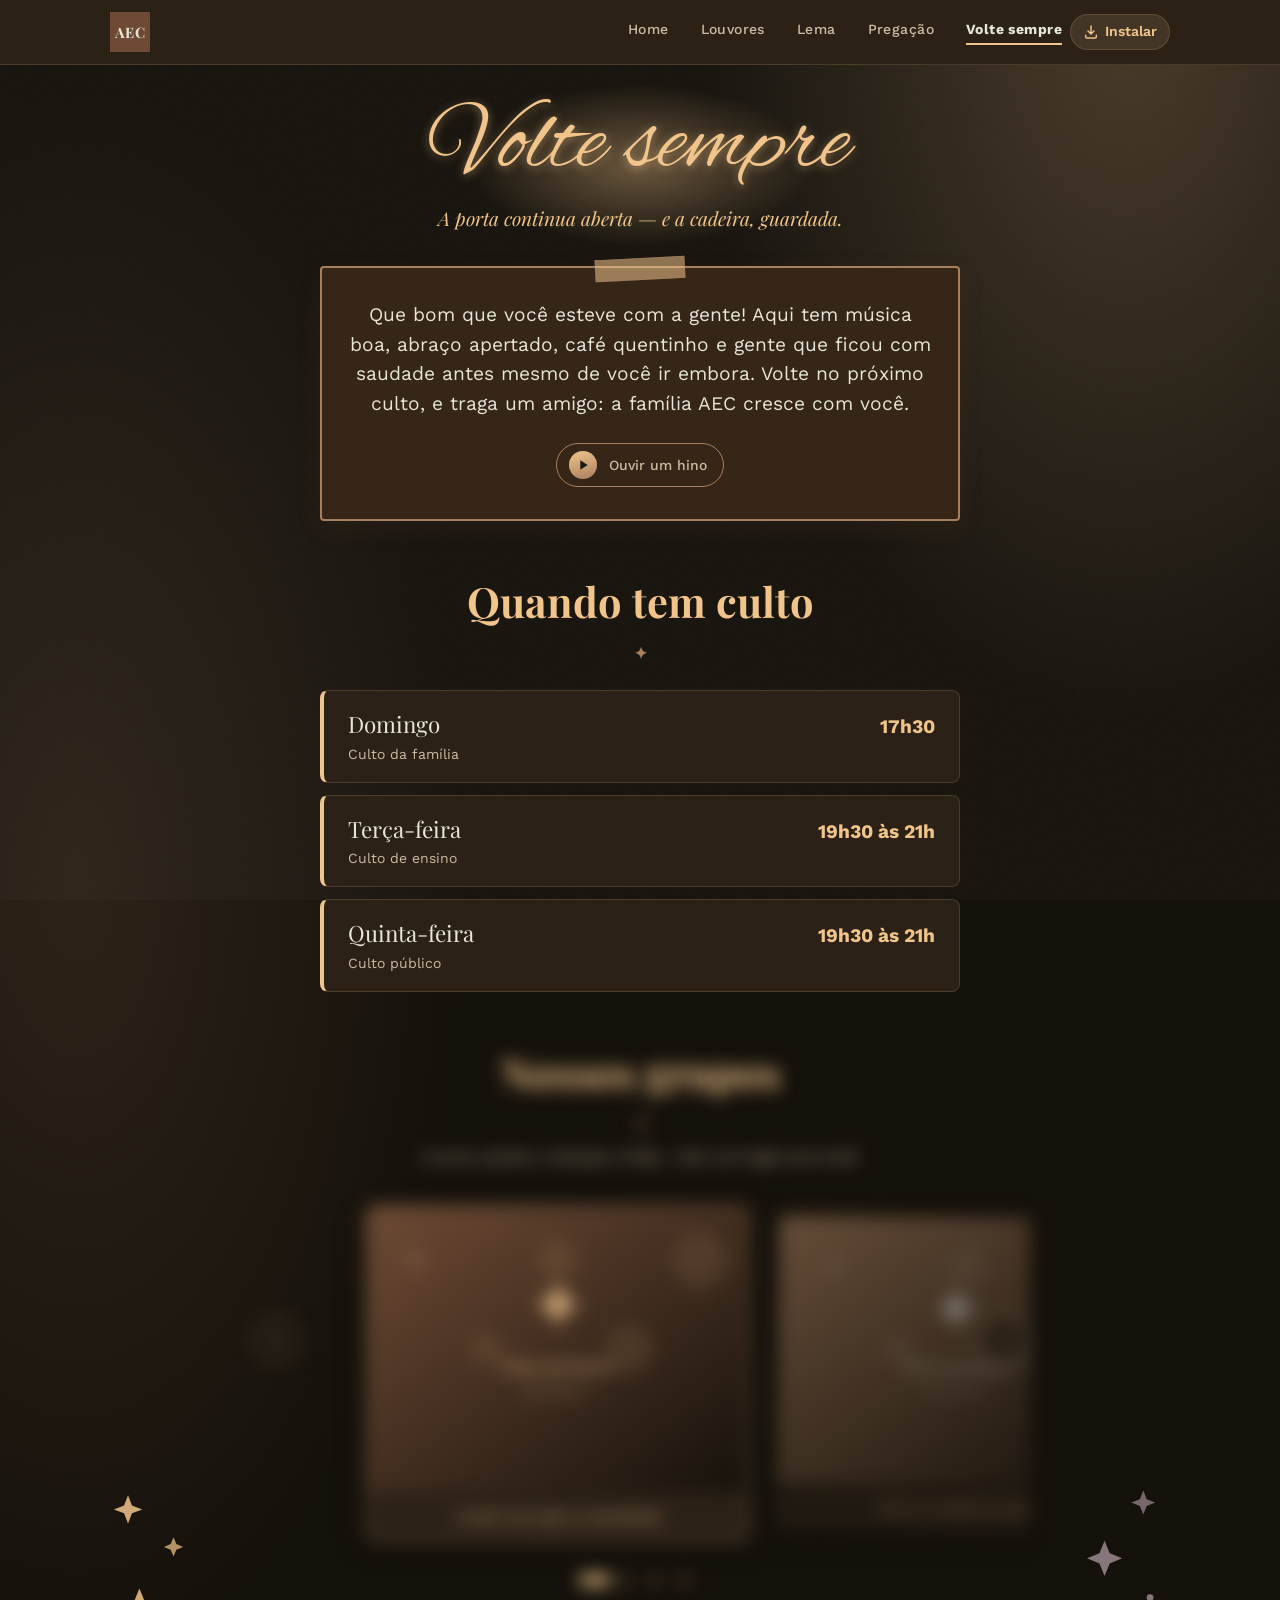
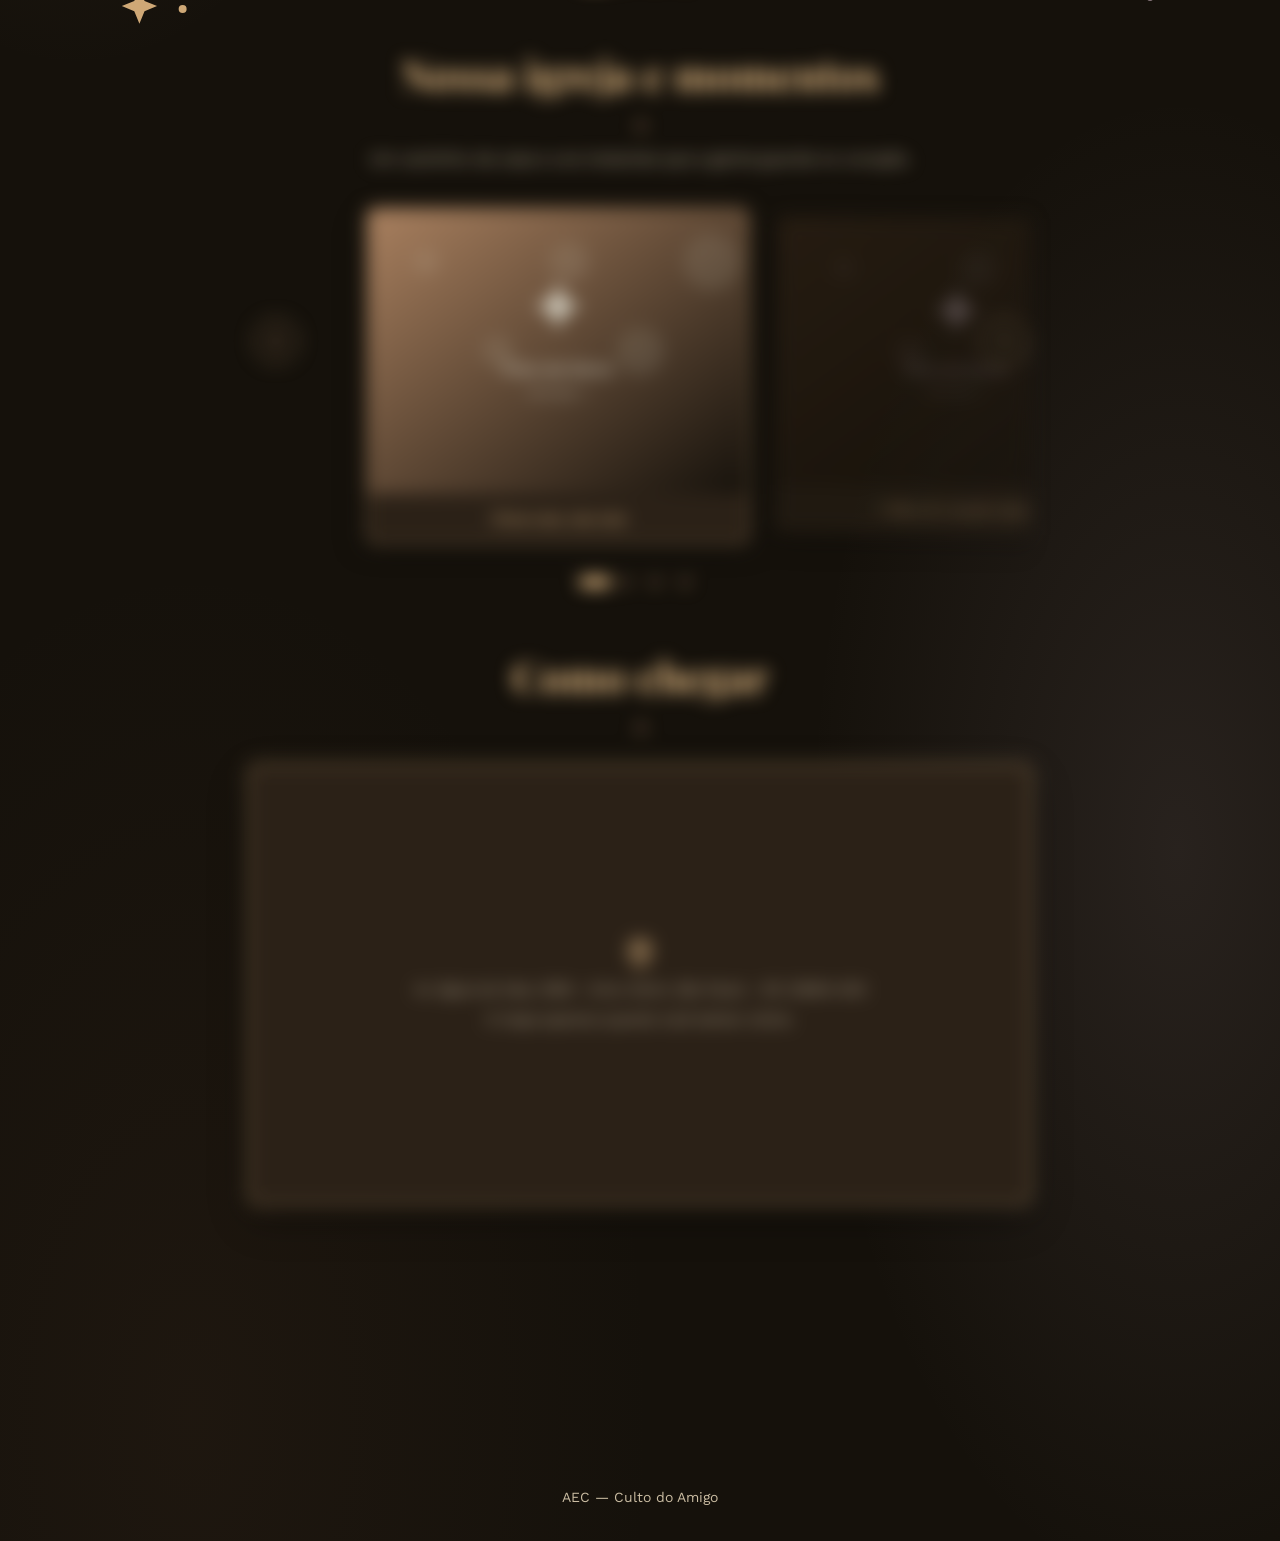
==== commit 2b801847: "Convite: tira 'Por que voltar?', põe horários reais e carrossel automático em loop Co-Authored-By: C" ====
--- a/convite.html
+++ b/convite.html
@@ -64,11 +64,6 @@
         </button>
       </div>
     </div>
-
-    <section class="convite-sec reveal" aria-labelledby="convite-motivos-h">
-      <h2 class="convite-h2" id="convite-motivos-h"></h2>
-      <ul class="motivos" id="convite-motivos"></ul>
-    </section>
 
     <section class="convite-sec reveal" aria-labelledby="convite-horarios-h">
       <h2 class="convite-h2" id="convite-horarios-h"></h2>
--- a/css/style.css
+++ b/css/style.css
@@ -347,8 +347,8 @@
   text-shadow:
     5px 5px 0 rgba(240, 196, 138, 0.9),
     10px 10px 0 rgba(110, 74, 52, 0.4);
-  transform: rotate(-2.5deg);
-  transform-origin: center;
+  /* o letter-spacing deixa um vão depois da última letra; compensa à esquerda p/ centralizar de verdade */
+  padding-inline-start: 0.02em;
 }
 .hero-tagline {
   position: relative;
--- a/css/convite.css
+++ b/css/convite.css
@@ -70,37 +70,6 @@
 .musica-btn__eq i:nth-child(3) { animation-delay: .5s; }
 @keyframes convite-eq { 0%,100% { transform: scaleY(.3); } 50% { transform: scaleY(1); } }
 
-/* ---------- motivos ---------- */
-.motivos { list-style: none; padding: 0; display: grid; gap: var(--space-4); grid-template-columns: 1fr; }
-@media (min-width: 760px) { .motivos { grid-template-columns: repeat(3, 1fr); } }
-.motivo-card {
-  position: relative;
-  padding: var(--space-5);
-  text-align: center;
-  background: var(--bg-surface);
-  border: 1px solid var(--border-soft);
-  border-radius: var(--radius-lg);
-  transition: transform .25s cubic-bezier(.2,.7,.3,1), box-shadow .25s, border-color .25s, opacity .9s, filter .9s;
-}
-.motivo-card:hover, .motivo-card:active {
-  transform: translateY(-6px) rotate(-1deg);
-  border-color: var(--color-gold);
-  box-shadow: 0 14px 28px rgba(0,0,0,.4);
-}
-.motivo-card:nth-child(even):hover { transform: translateY(-6px) rotate(1deg); }
-.motivo-card__icon {
-  display: grid; place-items: center;
-  width: 52px; height: 52px; margin: 0 auto var(--space-3);
-  border-radius: 50%;
-  font-size: 1.6rem;
-  background: linear-gradient(165deg, var(--color-gold), var(--color-terracotta));
-  color: var(--color-ink);
-  transition: transform .4s cubic-bezier(.3,1.6,.5,1);
-}
-.motivo-card:hover .motivo-card__icon { transform: scale(1.15) rotate(12deg); }
-.motivo-card h3 { font-family: var(--font-display); font-size: var(--fs-h3); margin-bottom: var(--space-2); }
-.motivo-card p { color: var(--text-muted); line-height: 1.6; }
-
 /* ---------- horários ---------- */
 .horarios { list-style: none; padding: 0; display: grid; gap: var(--space-3); max-width: 640px; margin-inline: auto; }
 .horario-card {
@@ -181,7 +150,6 @@
 }
 .carrossel__btn:hover { background: var(--color-gold); color: var(--color-ink); }
 .carrossel__btn:active { transform: translateY(-50%) scale(.92); }
-.carrossel__btn:disabled { opacity: .3; cursor: default; pointer-events: none; }
 .carrossel__btn--prev { left: 4px; }
 .carrossel__btn--next { right: 4px; }
 .carrossel__btn:focus-visible, .carrossel__dot:focus-visible { outline: 2px solid var(--color-cream); outline-offset: 2px; }
@@ -225,8 +193,8 @@
 /* ---------- reduzir movimento ---------- */
 @media (prefers-reduced-motion: reduce) {
   .spin-slow, .twinkle, .musica-btn__eq i { animation: none; }
-  .motivo-card, .motivo-card__icon, .horario-card, .carrossel__slide, .carrossel__dot::before { transition: none; }
-  .motivo-card:hover, .motivo-card:nth-child(even):hover, .horario-card:hover, .carrossel__slide.is-active:hover { transform: none; }
+  .horario-card, .carrossel__slide, .carrossel__dot::before { transition: none; }
+  .horario-card:hover, .carrossel__slide.is-active:hover { transform: none; }
   .carrossel__slide { transform: none; }
   .carrossel__track { scroll-behavior: auto; }
 }
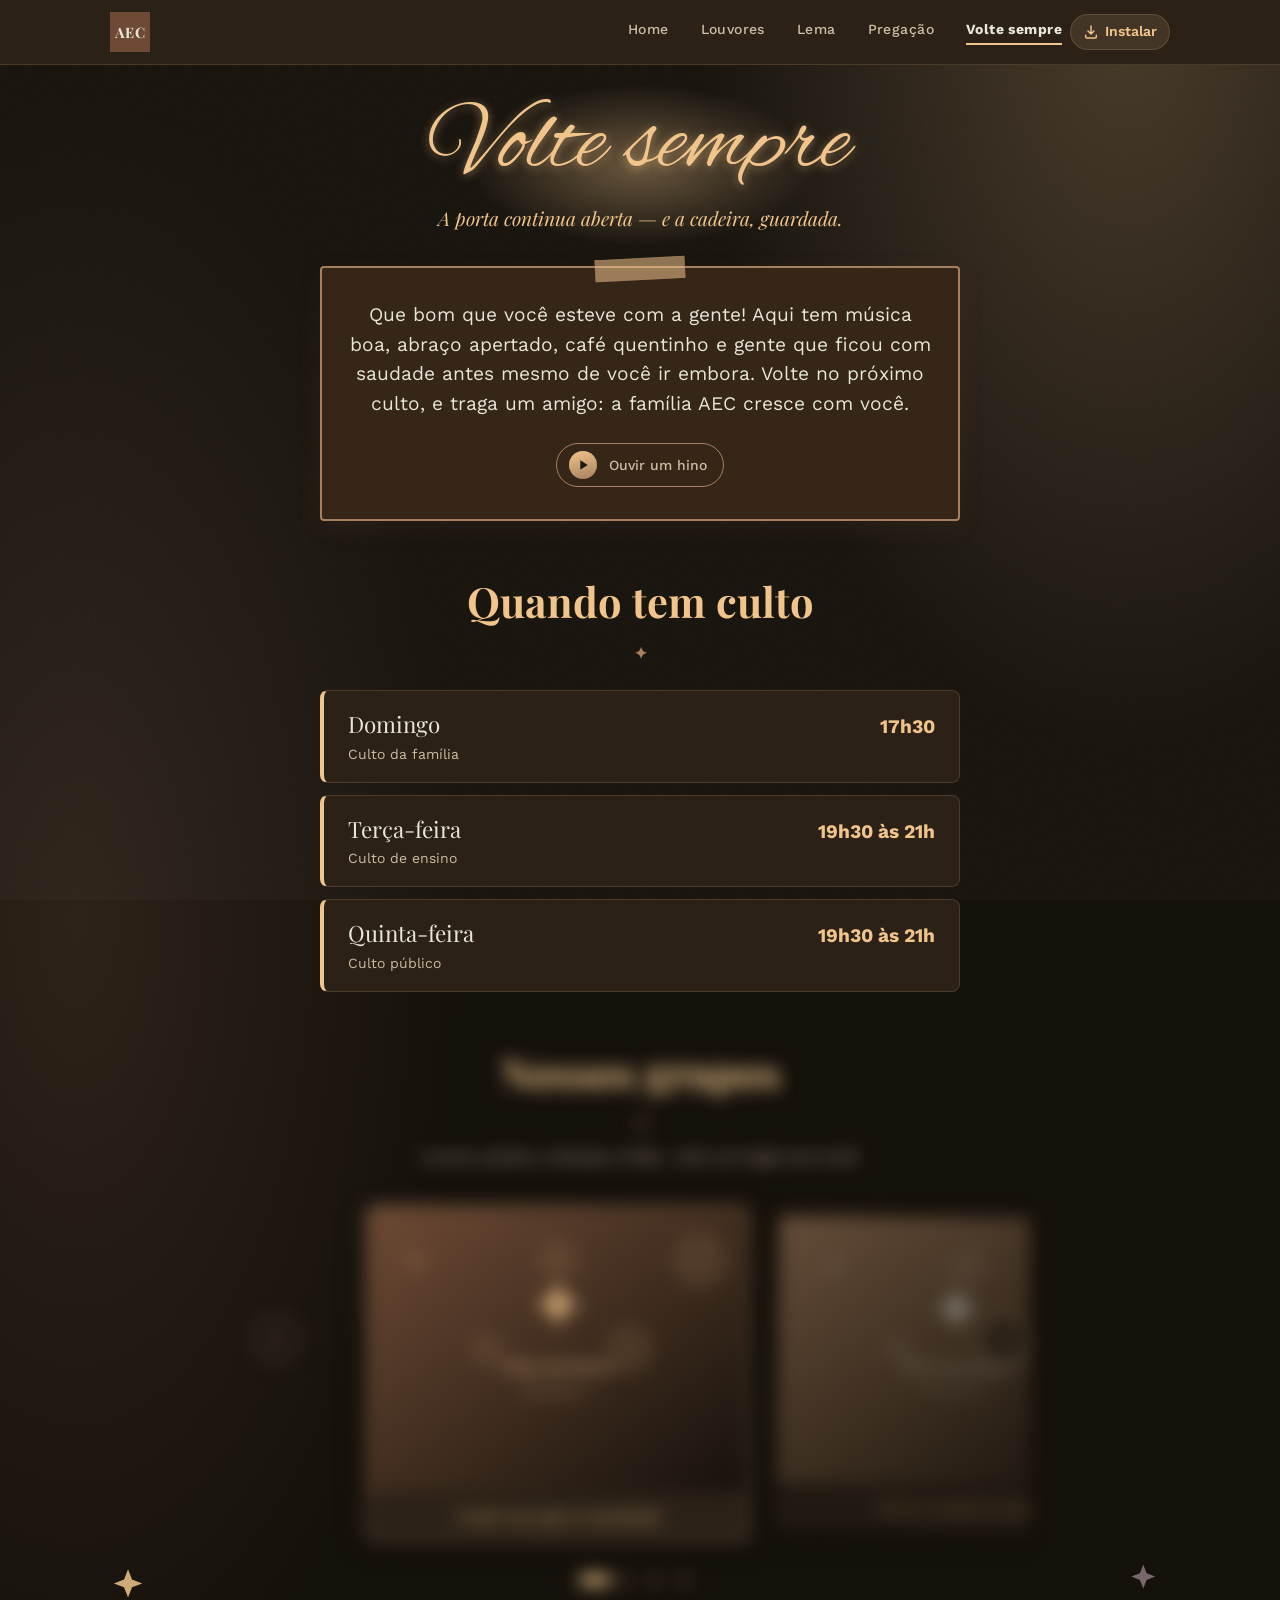
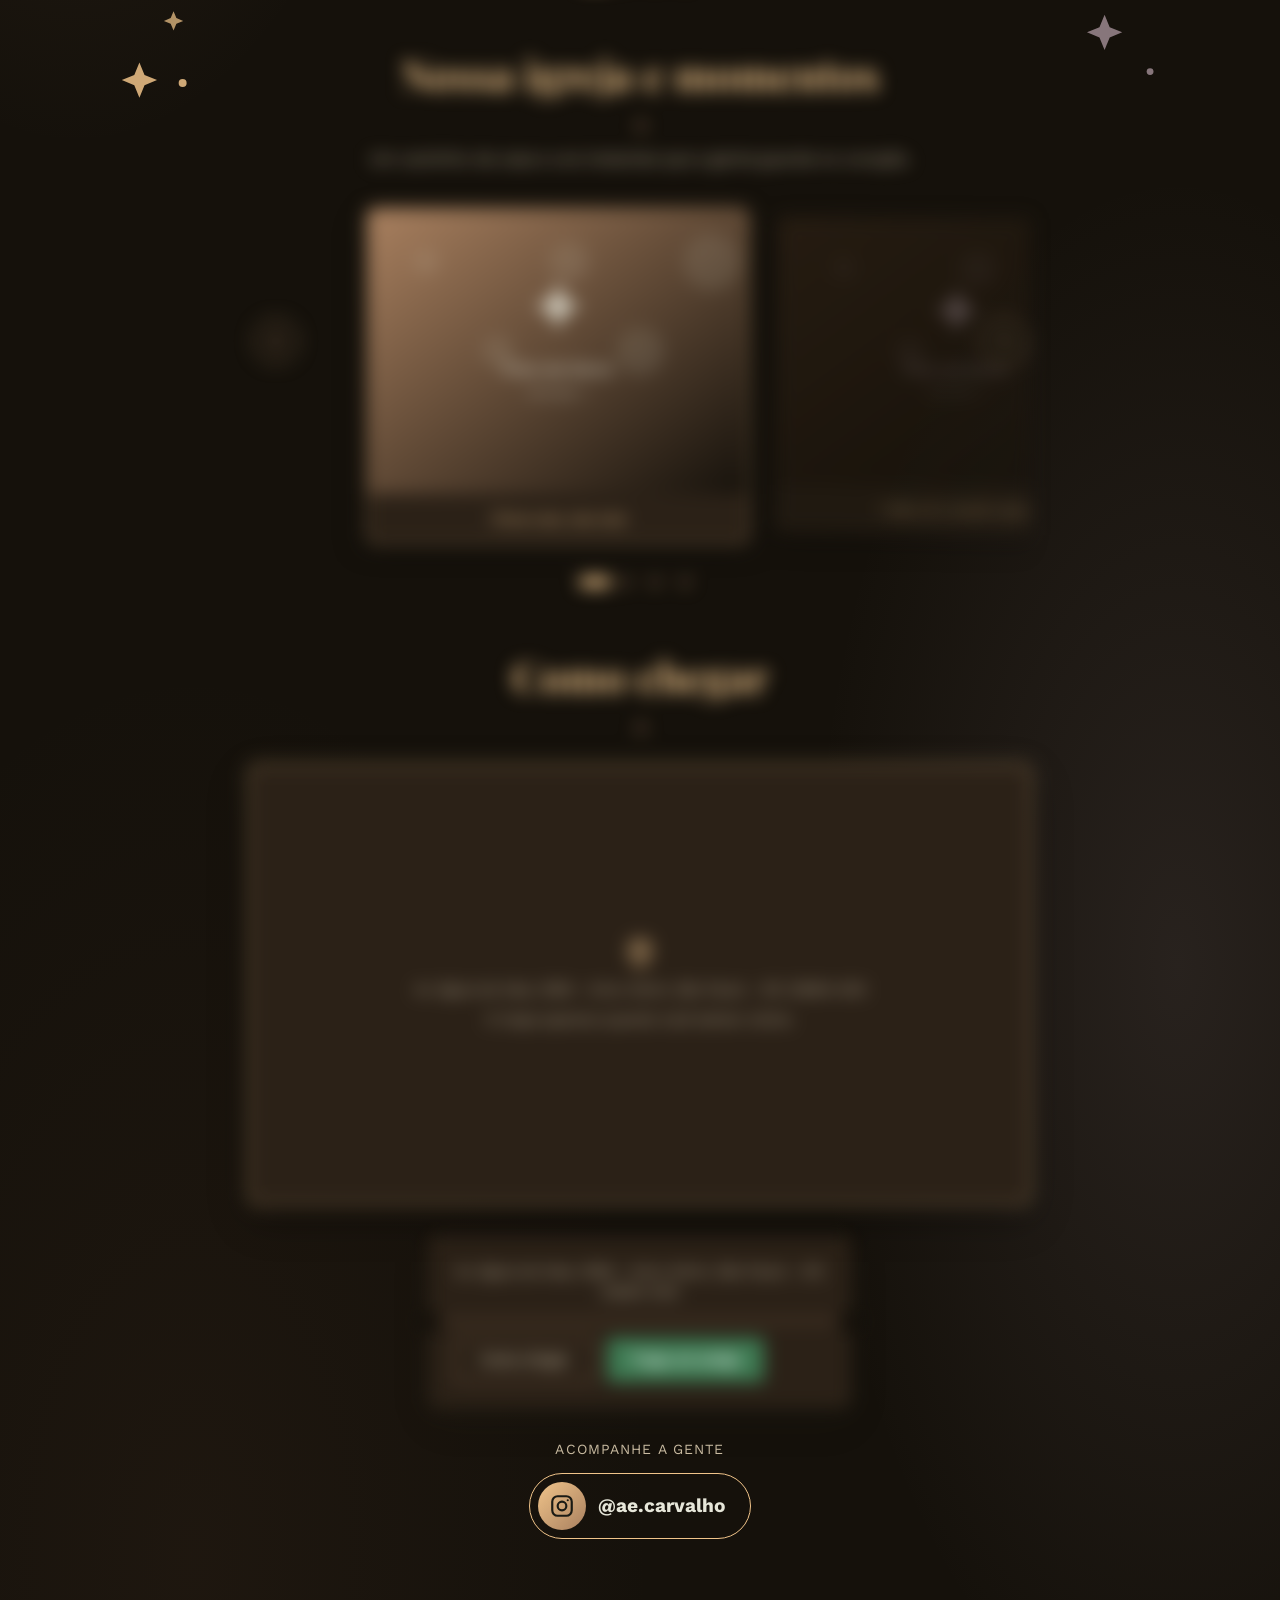
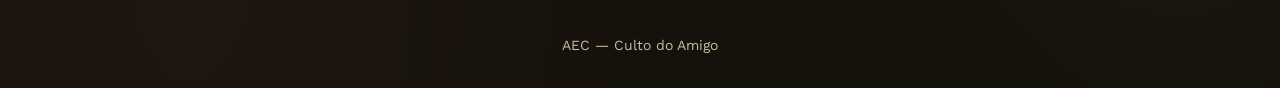
==== commit 0a404ca8: "Convite: adiciona botão clicável do Instagram da igreja Co-Authored-By: Claude Sonnet 5.5 <noreply@a" ====
--- a/convite.html
+++ b/convite.html
@@ -105,6 +105,16 @@
         <a class="btn btn-whatsapp" id="convite-whatsapp-link" href="#" target="_blank" rel="noopener">Traga um amigo</a>
       </div>
     </div>
+
+    <div class="social-block">
+      <p class="social-block__label">Acompanhe a gente</p>
+      <a class="social-link" id="convite-instagram-link" href="#" target="_blank" rel="noopener" aria-label="Abrir o Instagram da igreja">
+        <span class="social-link__icon" aria-hidden="true">
+          <svg width="26" height="26" viewBox="0 0 24 24" fill="none" stroke="currentColor" stroke-width="2" stroke-linecap="round" stroke-linejoin="round"><rect x="3" y="3" width="18" height="18" rx="5"/><circle cx="12" cy="12" r="4"/><circle cx="17.3" cy="6.7" r="1" fill="currentColor" stroke="none"/></svg>
+        </span>
+        <span class="social-link__handle" id="convite-instagram-handle"></span>
+      </a>
+    </div>
   </main>
 
   <footer class="site-footer">
--- a/css/convite.css
+++ b/css/convite.css
@@ -198,3 +198,13 @@
   .carrossel__slide { transform: none; }
   .carrossel__track { scroll-behavior: auto; }
 }
+
+/* ---------- redes sociais ---------- */
+.social-block { display: flex; flex-direction: column; align-items: center; gap: var(--space-3); margin-block: var(--space-6) var(--space-4); text-align: center; }
+.social-block__label { color: var(--text-muted); font-size: var(--fs-small); letter-spacing: .08em; text-transform: uppercase; }
+.social-link { display: inline-flex; align-items: center; gap: var(--space-3); min-height: var(--touch-target); padding: var(--space-2) var(--space-5) var(--space-2) var(--space-2); border: 1px solid var(--border-gold); border-radius: 999px; transition: transform .2s ease, background .2s ease; }
+.social-link:hover, .social-link:active { transform: translateY(-3px); background: var(--bg-surface-soft); }
+.social-link__icon { display: grid; place-items: center; width: 48px; height: 48px; border-radius: 50%; background: linear-gradient(135deg, var(--color-gold), var(--color-terracotta)); color: var(--color-ink); transition: transform .25s ease; }
+.social-link:hover .social-link__icon { transform: rotate(-8deg) scale(1.08); }
+.social-link__handle { font-weight: 700; font-size: var(--fs-lead); }
+@media (prefers-reduced-motion: reduce) { .social-link, .social-link__icon { transition: none; } .social-link:hover, .social-link:hover .social-link__icon { transform: none; } }
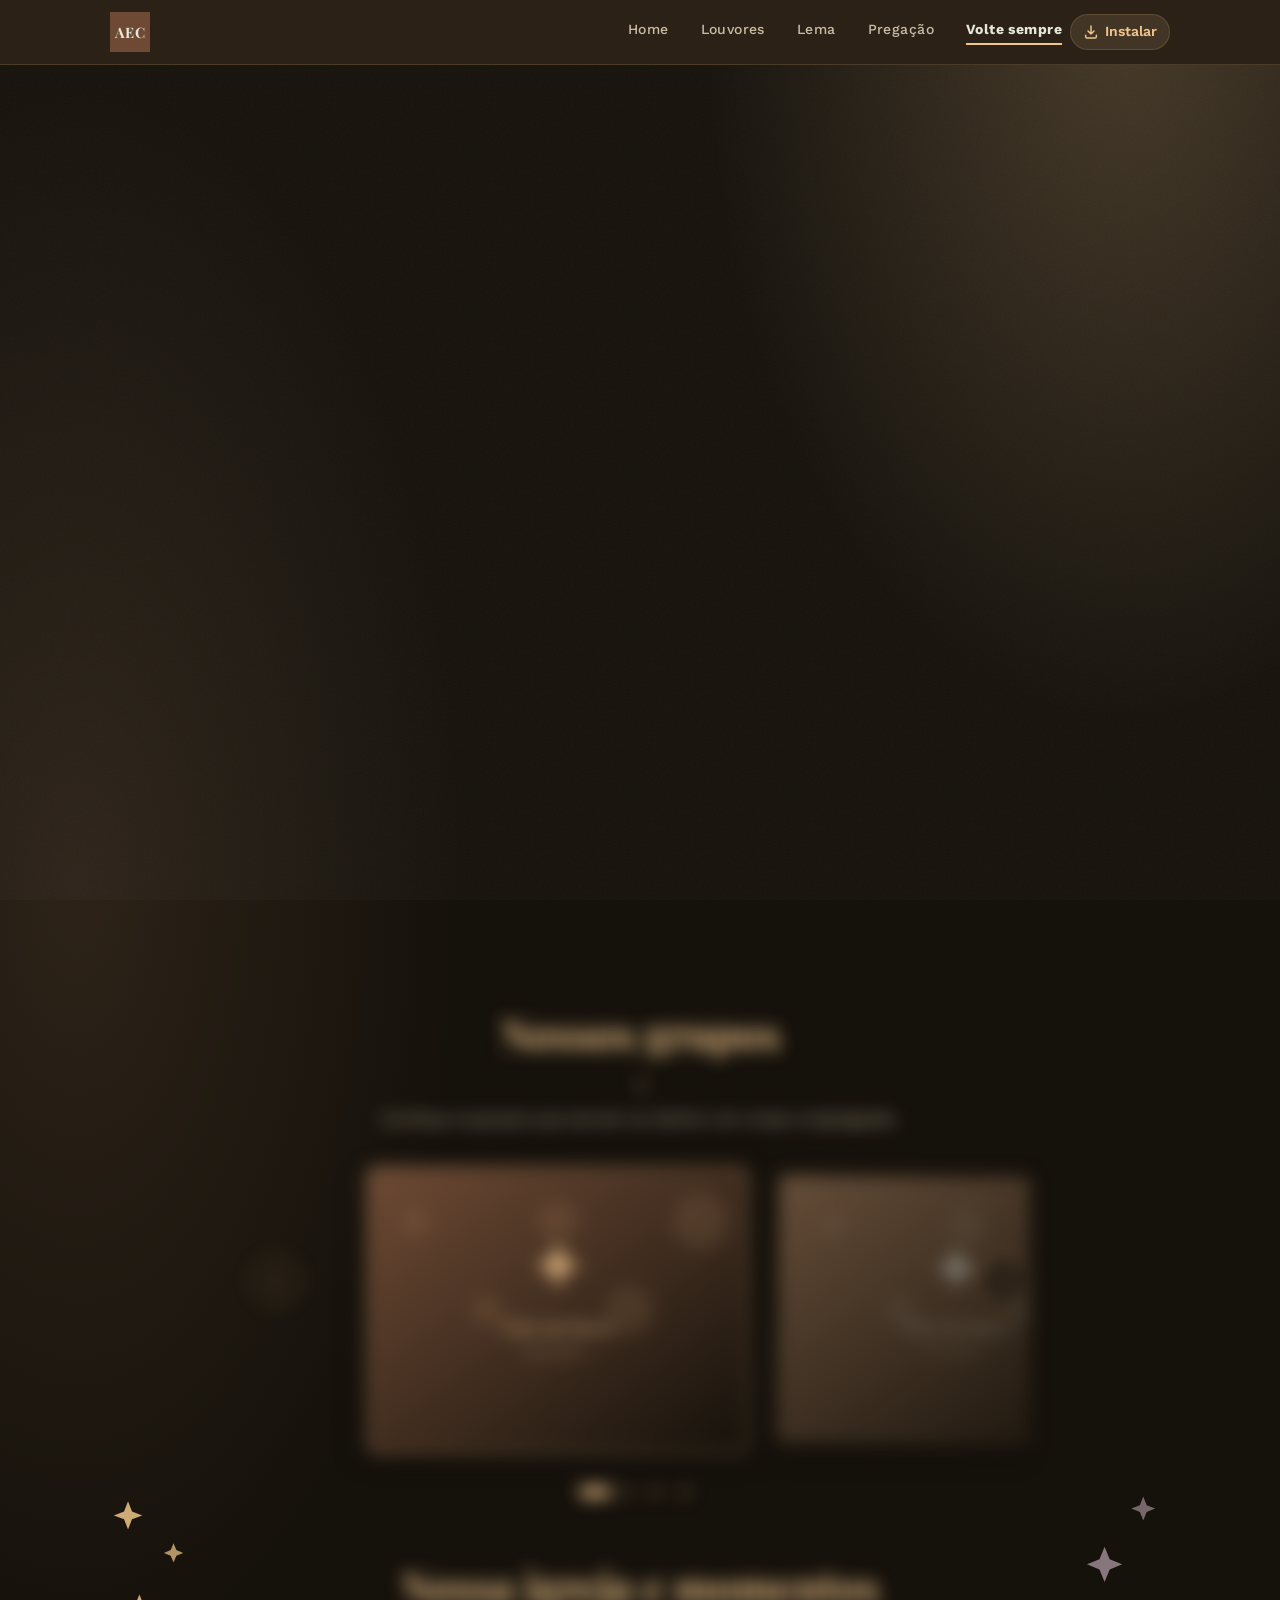
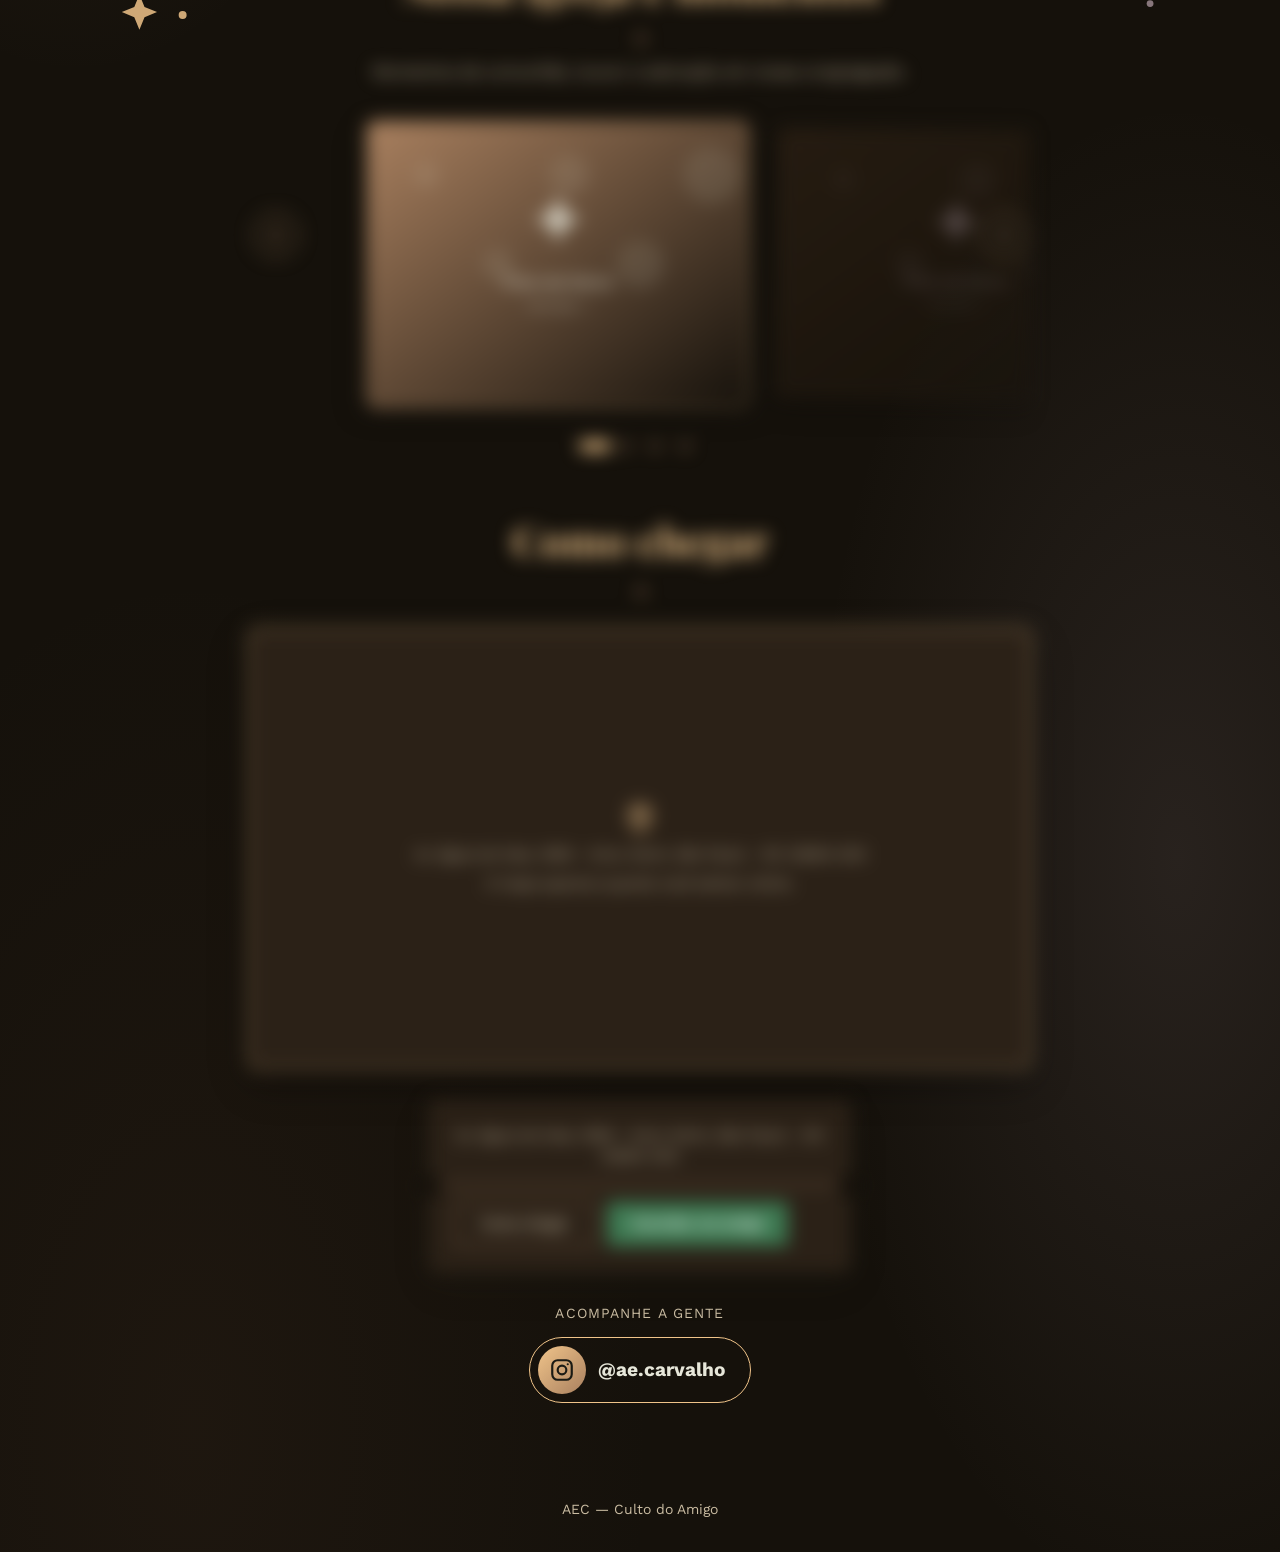
==== commit 36fde4de: "Convite: remove a música e passa os textos para um tom mais formal e centrado em Jesus Co-Authored-B" ====
--- a/convite.html
+++ b/convite.html
@@ -53,16 +53,6 @@
 
     <div class="paper-block content-narrow reveal">
       <p id="convite-texto"></p>
-      <div class="musica-wrap">
-        <button type="button" class="musica-btn" id="convite-musica-btn" aria-pressed="false" hidden>
-          <span class="musica-btn__icon" aria-hidden="true">
-            <svg class="i-play" width="16" height="16" viewBox="0 0 24 24" fill="currentColor"><path d="M8 5v14l11-7z"/></svg>
-            <svg class="i-pause" width="16" height="16" viewBox="0 0 24 24" fill="currentColor"><path d="M7 5h4v14H7zM13 5h4v14h-4z"/></svg>
-          </span>
-          <span class="musica-btn__label" id="convite-musica-label"></span>
-          <span class="musica-btn__eq" aria-hidden="true"><i></i><i></i><i></i></span>
-        </button>
-      </div>
     </div>
 
     <section class="convite-sec reveal" aria-labelledby="convite-horarios-h">
@@ -149,6 +139,5 @@
   <script src="js/reveal.js" defer></script>
   <script type="module" src="js/pagina-conteudo.js"></script>
   <script type="module" src="js/convite-carrossel.js"></script>
-  <script type="module" src="js/convite-musica.js"></script>
 </body>
 </html>
--- a/css/convite.css
+++ b/css/convite.css
@@ -34,42 +34,6 @@
 @keyframes convite-twinkle { 0%,100% { transform: scale(.8); opacity: .55; } 50% { transform: scale(1.12); opacity: 1; } }
 
 /* ---------- botão de música ---------- */
-.musica-wrap { margin-top: var(--space-5); text-align: center; }
-.musica-btn {
-  display: inline-flex; align-items: center; gap: var(--space-3);
-  min-height: var(--touch-target);
-  padding: 0 var(--space-4) 0 var(--space-3);
-  border: 1px solid var(--color-terracotta);
-  border-radius: var(--radius-pill);
-  background: transparent;
-  color: var(--text-muted);
-  font: 500 var(--fs-small) var(--font-body);
-  cursor: pointer;
-  transition: background-color .2s, color .2s, border-color .2s, transform .18s;
-}
-.musica-btn[hidden] { display: none; }
-.musica-btn:hover { background: rgba(169,128,95,.14); color: var(--color-gold); }
-.musica-btn:active { transform: scale(.97); }
-.musica-btn:focus-visible { outline: 2px solid var(--color-gold); outline-offset: 2px; }
-.musica-btn__icon {
-  display: grid; place-items: center;
-  width: 28px; height: 28px; border-radius: 50%;
-  background: linear-gradient(165deg, var(--color-gold), var(--color-terracotta));
-  color: var(--color-ink);
-}
-.musica-btn .i-pause, .musica-btn.is-playing .i-play { display: none; }
-.musica-btn.is-playing .i-pause { display: block; }
-.musica-btn.is-playing { color: var(--color-gold); border-color: var(--color-gold); }
-.musica-btn__eq { display: none; gap: 2px; align-items: flex-end; height: 14px; }
-.musica-btn.is-playing .musica-btn__eq { display: inline-flex; }
-.musica-btn__eq i {
-  width: 3px; height: 100%; background: var(--color-gold); border-radius: 2px;
-  transform-origin: bottom; animation: convite-eq 1s ease-in-out infinite;
-}
-.musica-btn__eq i:nth-child(2) { animation-delay: .25s; }
-.musica-btn__eq i:nth-child(3) { animation-delay: .5s; }
-@keyframes convite-eq { 0%,100% { transform: scaleY(.3); } 50% { transform: scaleY(1); } }
-
 /* ---------- horários ---------- */
 .horarios { list-style: none; padding: 0; display: grid; gap: var(--space-3); max-width: 640px; margin-inline: auto; }
 .horario-card {
@@ -192,7 +156,7 @@
 
 /* ---------- reduzir movimento ---------- */
 @media (prefers-reduced-motion: reduce) {
-  .spin-slow, .twinkle, .musica-btn__eq i { animation: none; }
+  .spin-slow, .twinkle { animation: none; }
   .horario-card, .carrossel__slide, .carrossel__dot::before { transition: none; }
   .horario-card:hover, .carrossel__slide.is-active:hover { transform: none; }
   .carrossel__slide { transform: none; }
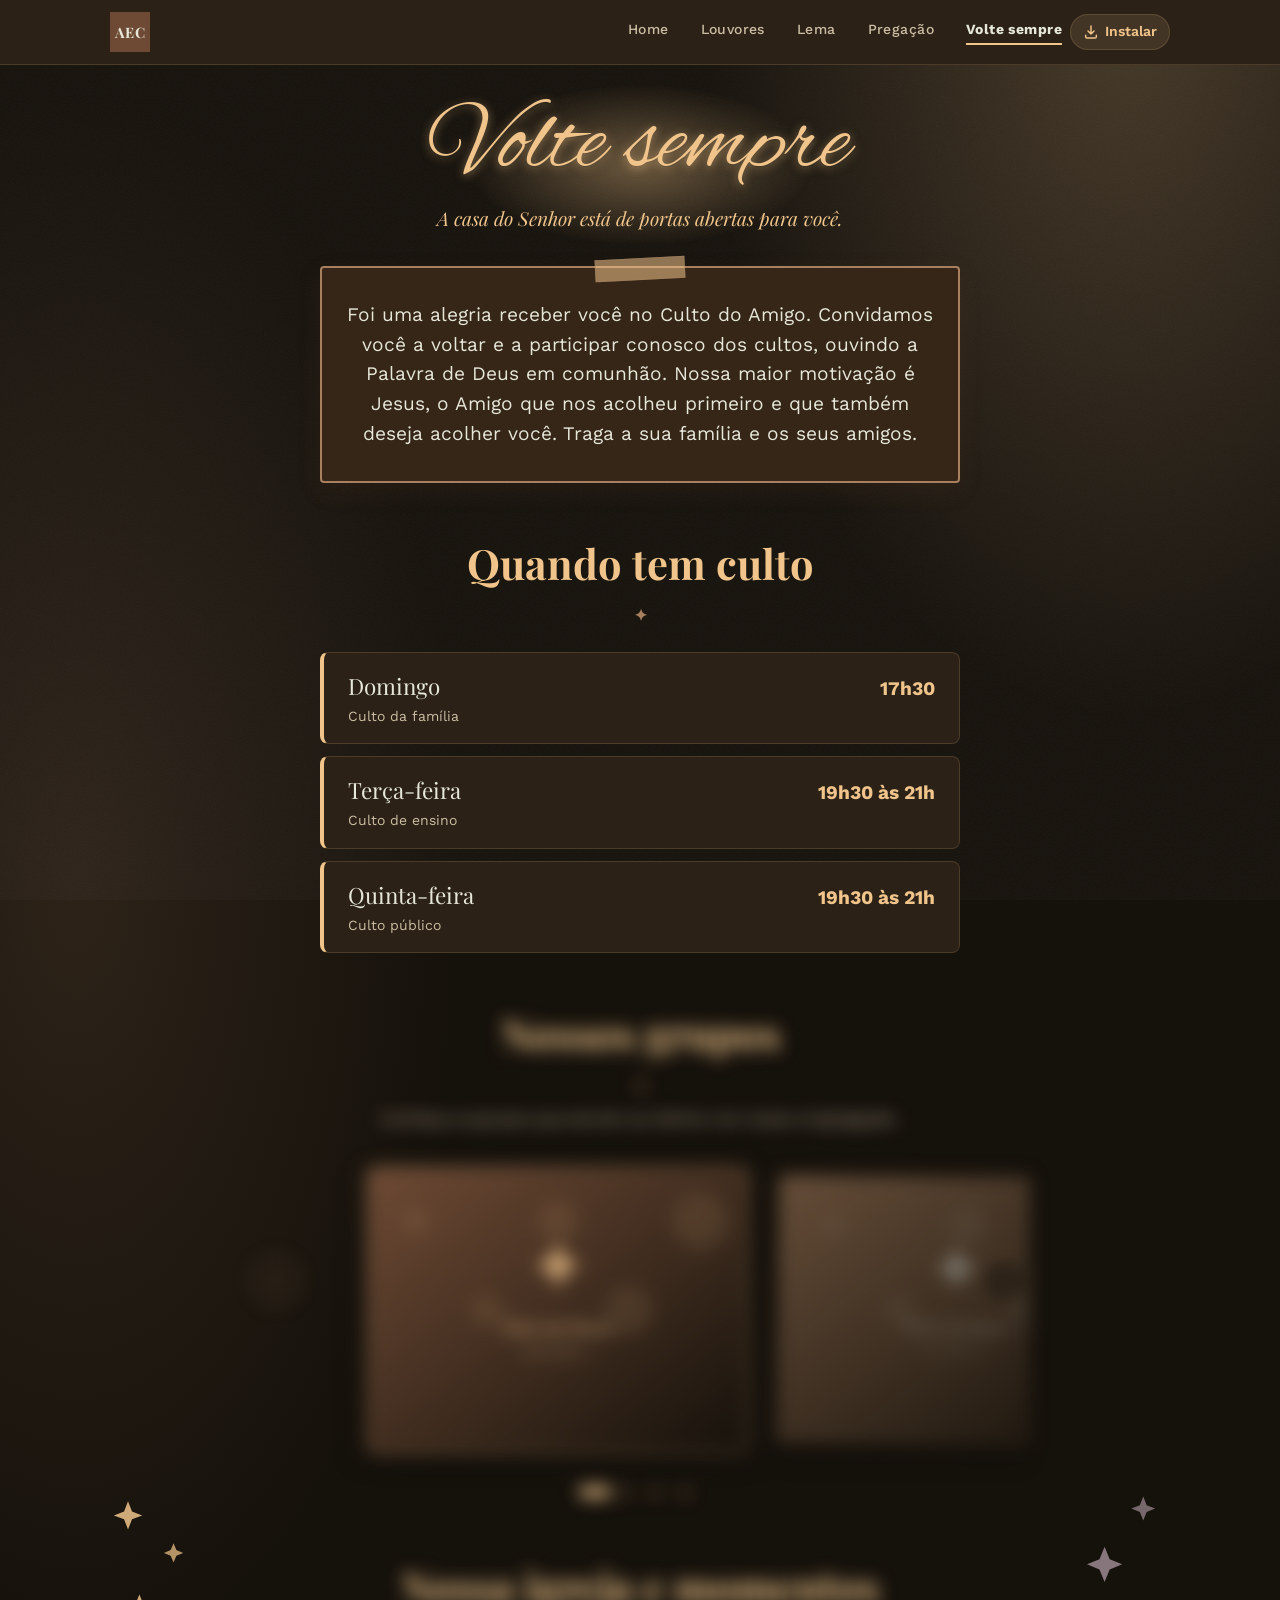
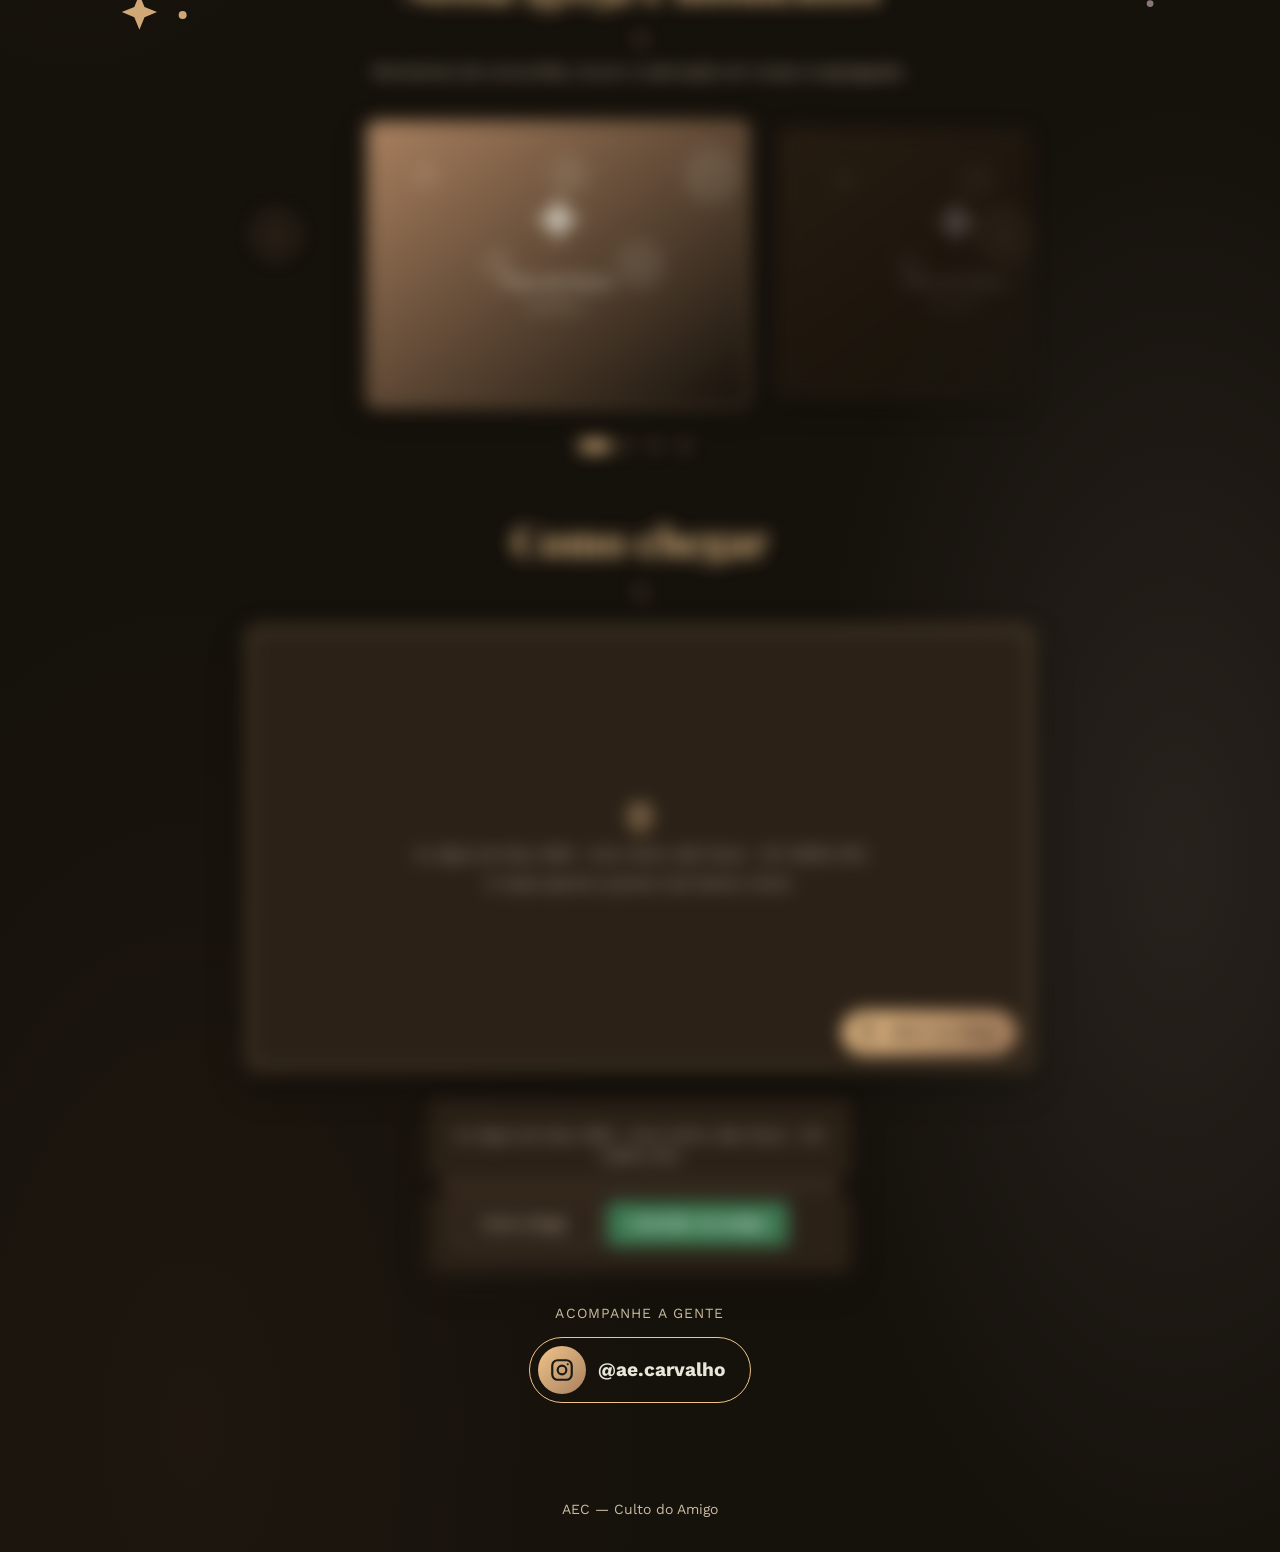
==== commit 890d6555: "Convite: atalho clicável 'Abrir no Maps' sobre o mapa Co-Authored-By: Claude Sonnet 5.5 <noreply@ant" ====
--- a/convite.html
+++ b/convite.html
@@ -81,6 +81,10 @@
           <p class="endereco-text" id="convite-mapa-endereco"></p>
           <p class="mapa__nota">O mapa aparece quando você estiver online.</p>
         </div>
+        <a class="mapa__pin" id="convite-maps-pin" href="#" target="_blank" rel="noopener" aria-label="Abrir a localização da AEC no Google Maps">
+          <svg width="26" height="26" viewBox="0 0 24 24" fill="none" stroke="currentColor" stroke-width="2" stroke-linecap="round" stroke-linejoin="round" aria-hidden="true"><path d="M12 21s-7-6.2-7-11.5A7 7 0 0 1 19 9.5C19 14.8 12 21 12 21z"/><circle cx="12" cy="9.5" r="2.5"/></svg>
+          <span>Abrir no Maps</span>
+        </a>
         <iframe id="convite-mapa-iframe" class="mapa__iframe" title="Mapa do Google Maps com a localização da AEC" loading="lazy" referrerpolicy="no-referrer-when-downgrade" allowfullscreen></iframe>
       </div>
     </section>
--- a/css/convite.css
+++ b/css/convite.css
@@ -172,3 +172,16 @@
 .social-link:hover .social-link__icon { transform: rotate(-8deg) scale(1.08); }
 .social-link__handle { font-weight: 700; font-size: var(--fs-lead); }
 @media (prefers-reduced-motion: reduce) { .social-link, .social-link__icon { transition: none; } .social-link:hover, .social-link:hover .social-link__icon { transform: none; } }
+
+/* ---------- atalho do Maps sobre o mapa ---------- */
+.mapa__pin {
+  position: absolute; right: var(--space-3); bottom: var(--space-3); z-index: 3;
+  display: inline-flex; align-items: center; gap: var(--space-2);
+  min-height: var(--touch-target); padding: var(--space-2) var(--space-4) var(--space-2) var(--space-3);
+  border-radius: 999px; background: linear-gradient(135deg, var(--color-gold), var(--color-terracotta));
+  color: var(--color-ink); font-weight: 700; box-shadow: 0 6px 18px rgba(0,0,0,.4);
+  transition: transform .2s ease, box-shadow .2s ease;
+}
+.mapa__pin:hover, .mapa__pin:active { transform: translateY(-3px) scale(1.03); box-shadow: 0 10px 24px rgba(0,0,0,.5); }
+.mapa__pin:focus-visible { outline: 2px solid var(--color-cream); outline-offset: 3px; }
+@media (prefers-reduced-motion: reduce) { .mapa__pin { transition: none; } .mapa__pin:hover, .mapa__pin:active { transform: none; } }
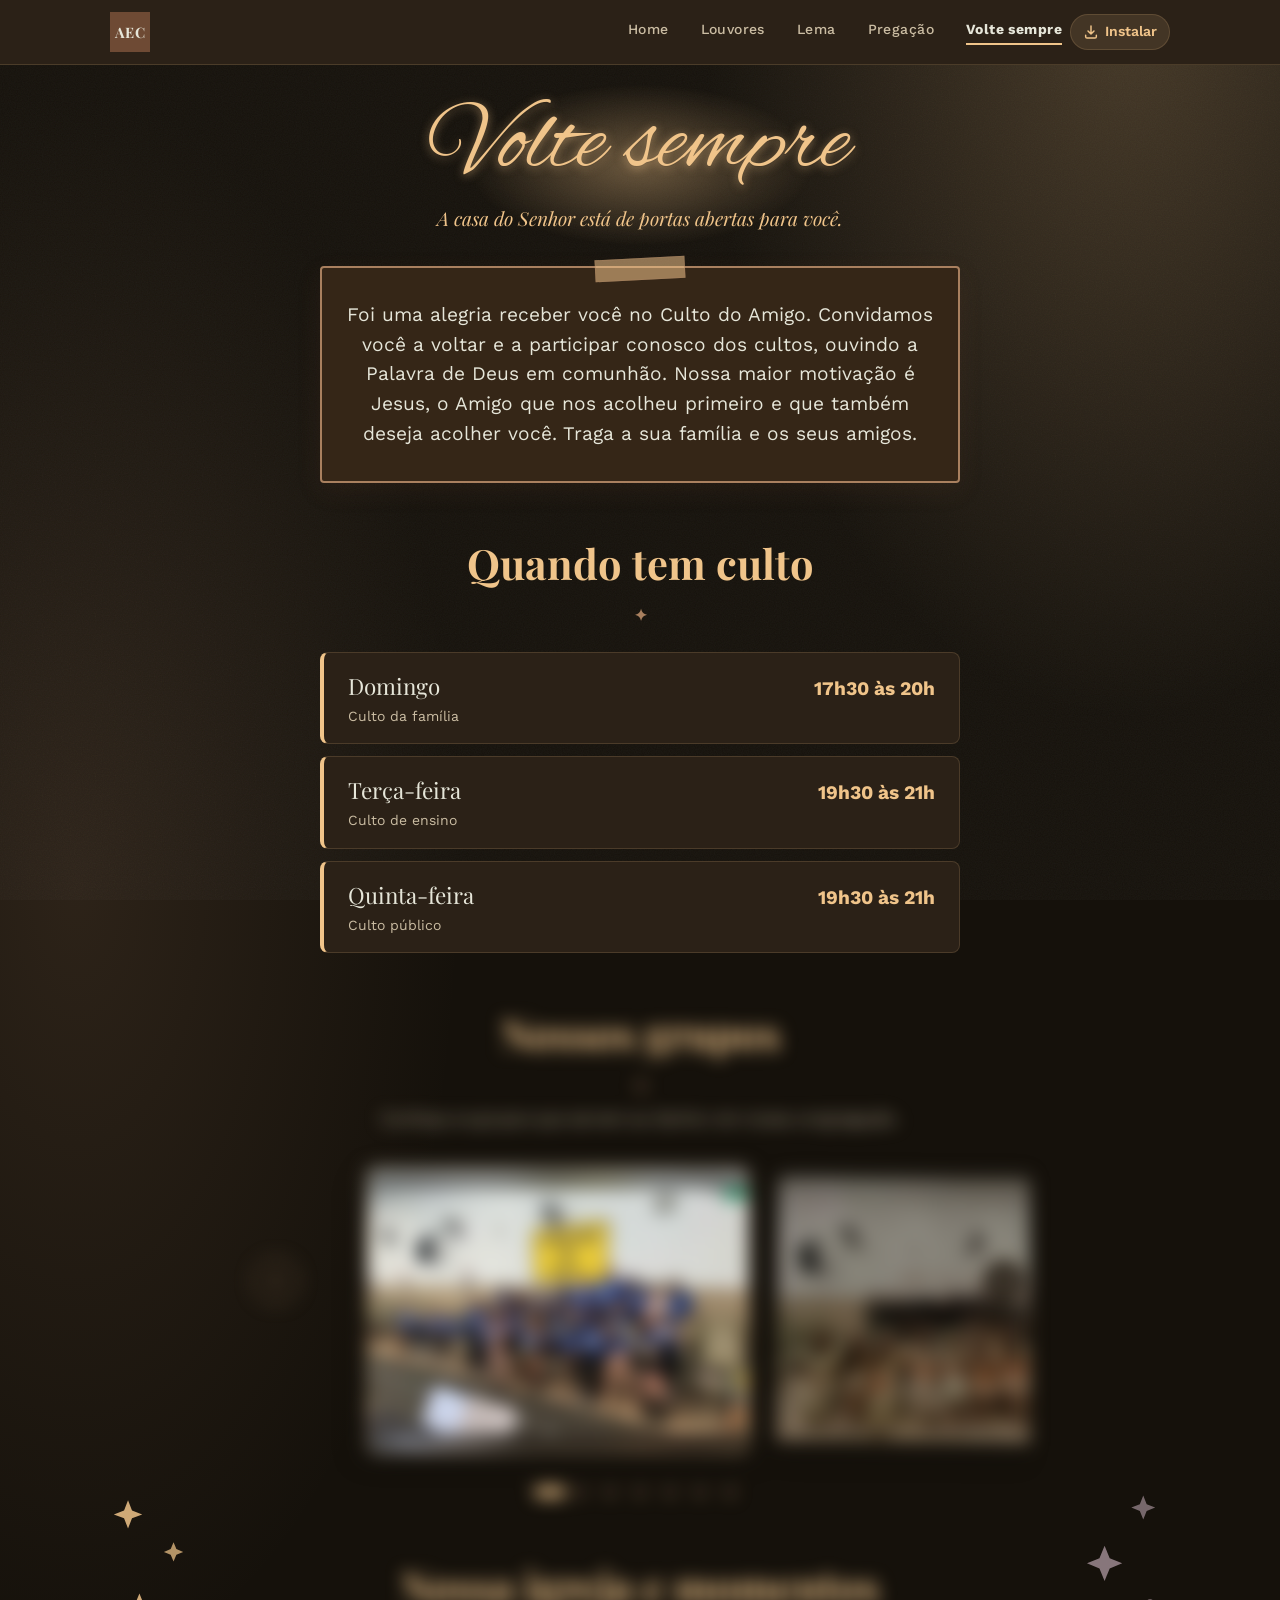
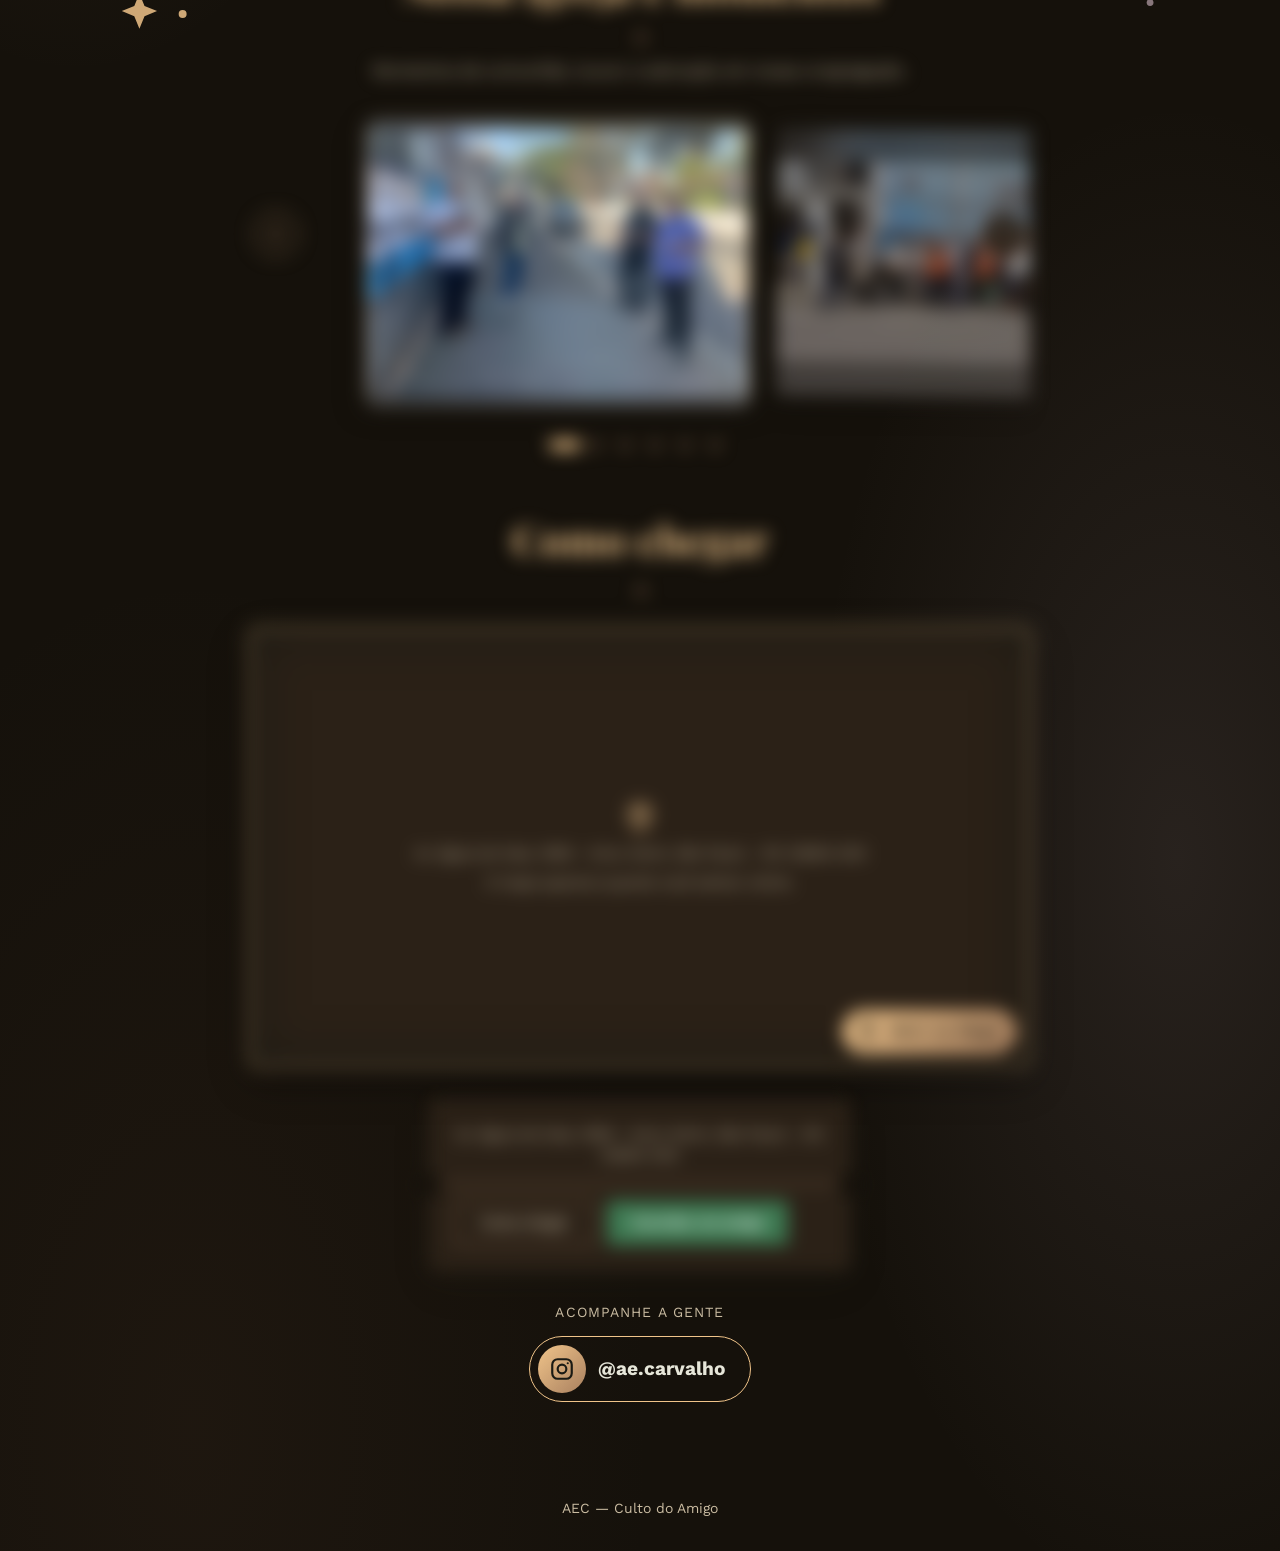
==== commit 0aa4acaf: "Pré-visualização do link (WhatsApp/redes): tags Open Graph e imagem 1200x630 em todas as páginas Co-" ====
--- a/convite.html
+++ b/convite.html
@@ -4,7 +4,19 @@
   <meta charset="UTF-8">
   <meta name="viewport" content="width=device-width, initial-scale=1.0">
   <title>Volte sempre — AEC</title>
-  <meta name="description" content="Volte sempre à AEC! Veja horários dos cultos, fotos, como chegar e traga um amigo.">
+  <meta name="description" content="Os horários dos cultos da AEC, fotos da nossa congregação, como chegar e um convite para voltar. A casa do Senhor está de portas abertas para você.">
+  <link rel="canonical" href="https://culto-do-amigo.vercel.app/convite.html">
+  <meta property="og:type" content="website">
+  <meta property="og:site_name" content="Culto do Amigo — AEC">
+  <meta property="og:locale" content="pt_BR">
+  <meta property="og:title" content="Volte sempre — AEC">
+  <meta property="og:description" content="Os horários dos cultos da AEC, fotos da nossa congregação, como chegar e um convite para voltar. A casa do Senhor está de portas abertas para você.">
+  <meta property="og:url" content="https://culto-do-amigo.vercel.app/convite.html">
+  <meta property="og:image" content="https://culto-do-amigo.vercel.app/assets/img/og/og-culto-do-amigo.jpg">
+  <meta property="og:image:width" content="1200">
+  <meta property="og:image:height" content="630">
+  <meta property="og:image:alt" content="Culto do Amigo — AEC: louvores, lema, pregação e convite">
+  <meta name="twitter:card" content="summary_large_image">
   <link rel="stylesheet" href="css/style.css">
   <link rel="stylesheet" href="css/convite.css">
   <link rel="manifest" href="/manifest.webmanifest">
--- a/css/style.css
+++ b/css/style.css
@@ -230,7 +230,11 @@
   letter-spacing: 0.01em;
   transition: color .18s ease;
 }
+.bottom-nav__item { min-width: 0; white-space: nowrap; }
+/* "Volte sempre" é o rótulo mais comprido: ganha mais espaço p/ não quebrar em 2 linhas (o que desalinhava o ícone) */
+.bottom-nav__item:last-child { flex-grow: 1.5; }
 .bottom-nav__item svg {
+  flex: none;
   transition: transform .2s cubic-bezier(.2,.7,.3,1);
 }
 .bottom-nav__item[aria-current="page"] {
--- a/css/convite.css
+++ b/css/convite.css
@@ -95,7 +95,11 @@
 .carrossel__slide:nth-child(even) { --tilt: .6deg; }
 .carrossel__slide.is-active { opacity: 1; transform: scale(1) rotate(0); border-color: var(--color-gold); }
 .carrossel__slide.is-active:hover { transform: scale(1.015) rotate(0); }
-.carrossel__slide img { display: block; width: 100%; height: auto; aspect-ratio: 4 / 3; object-fit: cover; user-select: none; }
+/* a foto aparece inteira (contain) sobre uma cópia desfocada dela mesma: serve qualquer proporção sem cortar rostos */
+.carrossel__slide { aspect-ratio: 4 / 3; display: flex; flex-direction: column; background: var(--color-ink); }
+.carrossel__slide img { user-select: none; }
+.carrossel__bg { position: absolute; inset: 0; width: 100%; height: 100%; object-fit: cover; filter: blur(18px) brightness(.6); transform: scale(1.15); }
+.carrossel__foto { position: relative; display: block; flex: 1; min-height: 0; width: 100%; height: 100%; object-fit: contain; }
 .carrossel__slide figcaption {
   padding: var(--space-3) var(--space-4);
   font-family: var(--font-display);
@@ -150,7 +154,12 @@
   padding: var(--space-5); text-align: center; color: var(--color-gold);
 }
 .mapa__nota { font-size: var(--fs-small); color: var(--text-muted); }
-.mapa__iframe { position: absolute; inset: 0; z-index: 1; width: 100%; height: 100%; border: 0; opacity: 0; transition: opacity .5s; }
+/* o mapa do Google é uma página pronta que não aceita estilo por dentro; este filtro o escurece
+   para combinar com o tema do site. Para voltar ao mapa claro original, troque o valor por `none`. */
+.mapa { --mapa-filtro: invert(92%) hue-rotate(180deg) sepia(.2) saturate(.9) contrast(1.05); }
+.mapa__iframe { position: absolute; inset: 0; z-index: 1; width: 100%; height: 100%; border: 0; opacity: 0; transition: opacity .5s; filter: var(--mapa-filtro); }
+/* esfumado nas bordas: o mapa "afunda" no fundo escuro da página em vez de parecer uma caixa colada */
+.mapa::after { content: ""; position: absolute; inset: 0; z-index: 2; pointer-events: none; border-radius: inherit; box-shadow: inset 0 0 46px 6px rgba(26,26,20,.75), inset 0 0 0 1px rgba(240,196,138,.25); }
 .mapa.is-loaded .mapa__iframe { opacity: 1; }
 .mapa:not(.is-loaded) .mapa__iframe { pointer-events: none; }
 
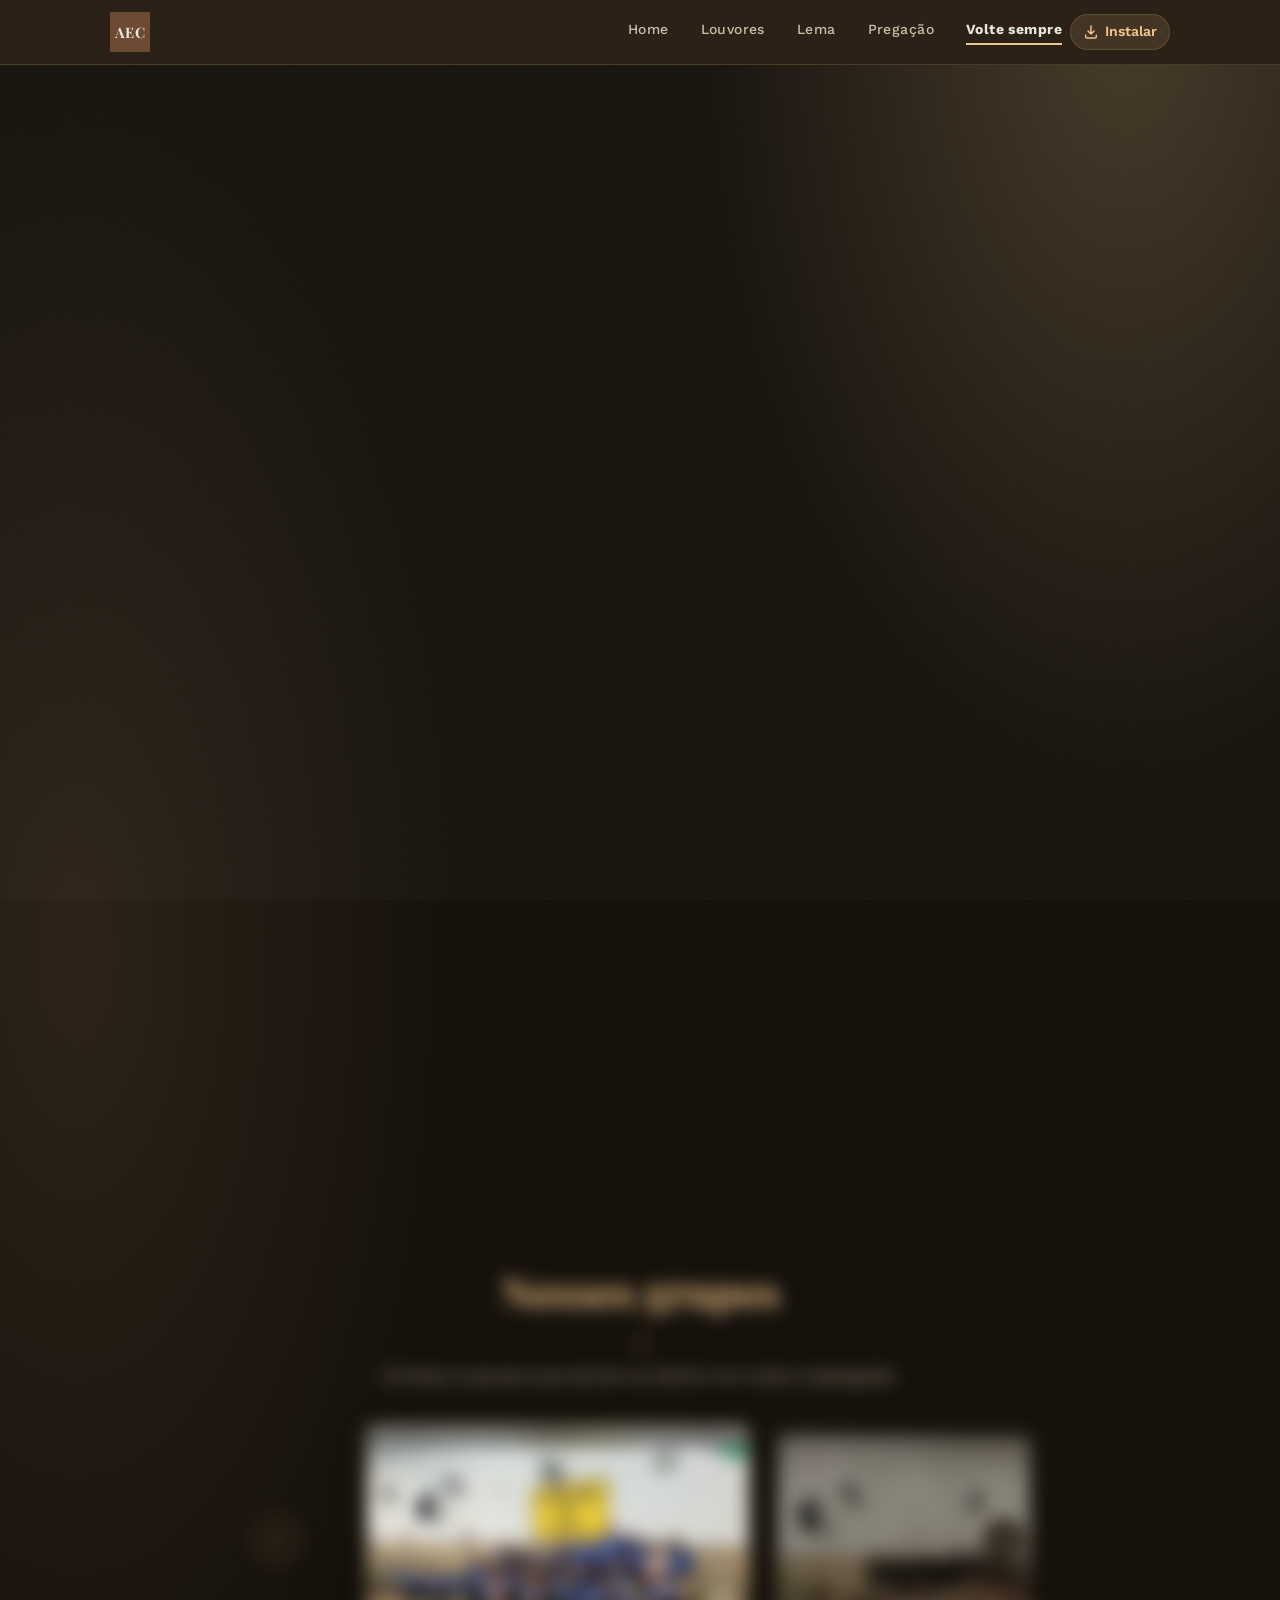
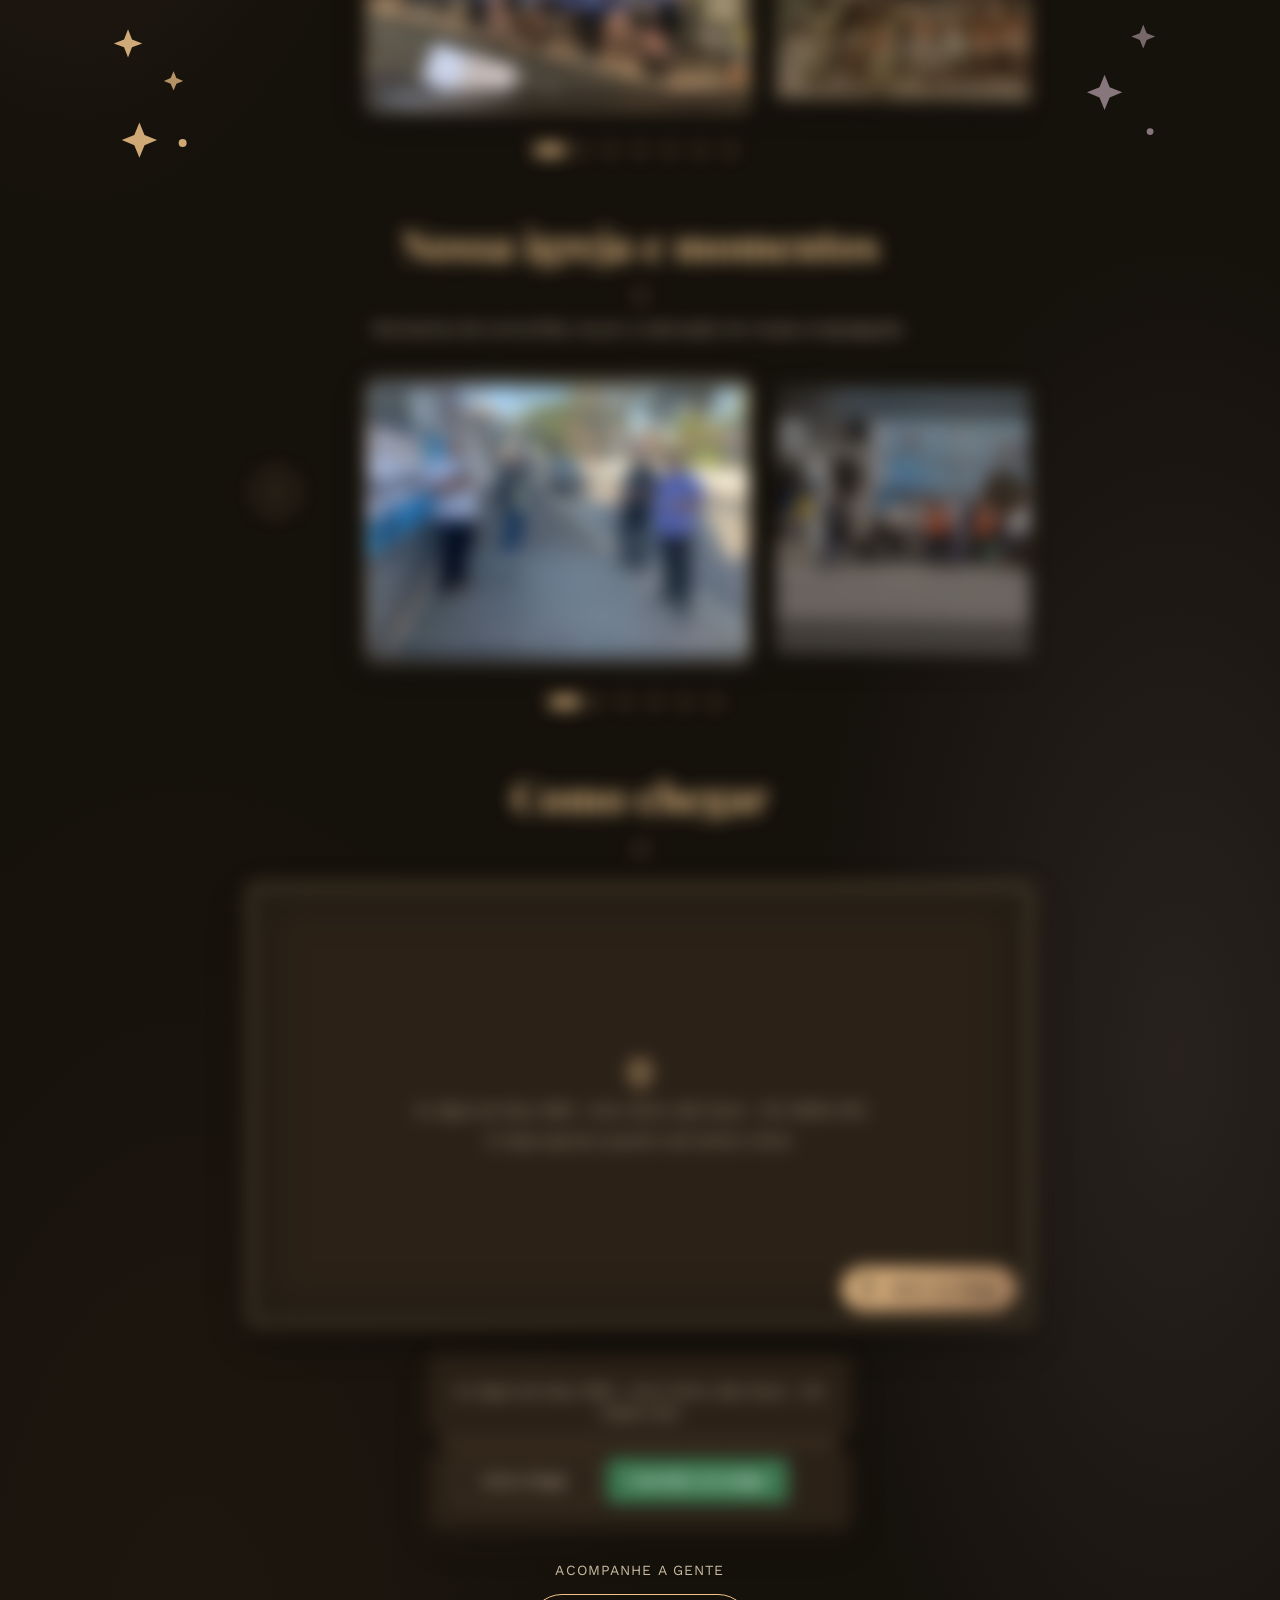
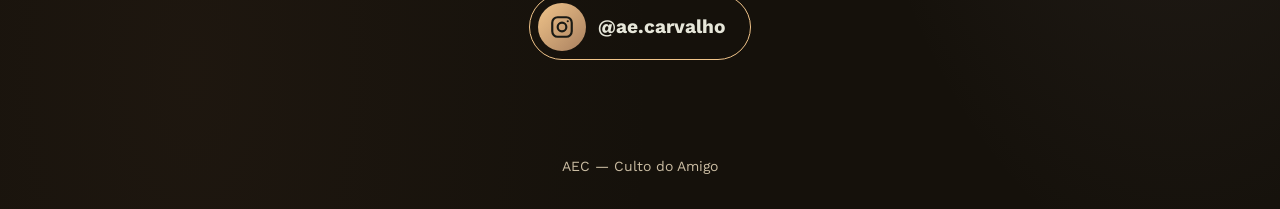
==== commit 8d604bda: "Próximo culto (Home e Volte sempre): contagem automática e botão de adicionar à agenda (.ics) Co-Aut" ====
--- a/convite.html
+++ b/convite.html
@@ -18,6 +18,7 @@
   <meta property="og:image:alt" content="Culto do Amigo — AEC: louvores, lema, pregação e convite">
   <meta name="twitter:card" content="summary_large_image">
   <link rel="stylesheet" href="css/style.css">
+  <link rel="stylesheet" href="css/proximo-culto.css">
   <link rel="stylesheet" href="css/convite.css">
   <link rel="manifest" href="/manifest.webmanifest">
   <link rel="icon" href="/assets/icons/icon-32.png">
@@ -69,6 +70,13 @@
 
     <section class="convite-sec reveal" aria-labelledby="convite-horarios-h">
       <h2 class="convite-h2" id="convite-horarios-h"></h2>
+      <div class="proximo-culto" data-proximo-culto hidden>
+        <p class="proximo-culto__rotulo">Próximo culto</p>
+        <p class="proximo-culto__quando" data-pc-quando></p>
+        <p class="proximo-culto__detalhe" data-pc-detalhe></p>
+        <button type="button" class="btn btn-outline proximo-culto__agenda" data-pc-agenda>Adicionar à agenda</button>
+        <p class="proximo-culto__aviso" data-pc-aviso aria-live="polite"></p>
+      </div>
       <ul class="horarios" id="convite-horarios"></ul>
       <p class="horarios-aviso" id="convite-horarios-aviso" hidden></p>
     </section>
@@ -153,6 +161,7 @@
   <script src="js/nav.js" defer></script>
   <script src="js/pwa.js" defer></script>
   <script src="js/reveal.js" defer></script>
+  <script type="module" src="js/proximo-culto.js"></script>
   <script type="module" src="js/pagina-conteudo.js"></script>
   <script type="module" src="js/convite-carrossel.js"></script>
 </body>
--- a/css/proximo-culto.css
+++ b/css/proximo-culto.css
@@ -0,0 +1,55 @@
+/* Cartão "Próximo culto" (Home e Volte sempre) */
+.proximo-culto {
+  position: relative;
+  display: flex;
+  flex-direction: column;
+  align-items: center;
+  gap: var(--space-2);
+  max-width: 460px;
+  margin: var(--space-5) auto;
+  padding: var(--space-5) var(--space-5) var(--space-4);
+  text-align: center;
+  border: 1px solid var(--color-gold);
+  border-radius: var(--radius-lg);
+  background:
+    radial-gradient(120% 120% at 50% 0%, rgba(240,196,138,.2), transparent 65%),
+    var(--bg-surface);
+  box-shadow: 0 0 0 5px rgba(240,196,138,.07), 0 14px 32px rgba(0,0,0,.4);
+}
+.proximo-culto[hidden] { display: none; }
+.proximo-culto__rotulo {
+  display: inline-flex;
+  align-items: center;
+  gap: var(--space-2);
+  font-weight: 700;
+  font-size: var(--fs-small);
+  letter-spacing: .26em;
+  text-transform: uppercase;
+  color: var(--color-terracotta);
+}
+.proximo-culto__rotulo::before {
+  content: "";
+  width: .55rem;
+  height: .55rem;
+  border-radius: 50%;
+  background: var(--color-gold);
+  box-shadow: 0 0 0 0 rgba(240,196,138,.6);
+  animation: pc-pulso 2.4s ease-out infinite;
+}
+.proximo-culto.is-agora .proximo-culto__rotulo::before { background: #6fd08c; animation-duration: 1.4s; }
+.proximo-culto__quando {
+  font-family: var(--font-display);
+  font-weight: 700;
+  font-size: clamp(1.7rem, 1.3rem + 2vw, 2.3rem);
+  line-height: 1.1;
+  color: var(--color-gold);
+}
+.proximo-culto__detalhe { color: var(--text-on-dark, var(--color-cream)); font-size: var(--fs-body); }
+.proximo-culto__agenda { margin-top: var(--space-3); }
+.proximo-culto__aviso { min-height: 1.2em; font-size: var(--fs-small); color: var(--text-muted); }
+@keyframes pc-pulso {
+  0%   { box-shadow: 0 0 0 0 rgba(240,196,138,.55); }
+  70%  { box-shadow: 0 0 0 10px rgba(240,196,138,0); }
+  100% { box-shadow: 0 0 0 0 rgba(240,196,138,0); }
+}
+@media (prefers-reduced-motion: reduce) { .proximo-culto__rotulo::before { animation: none; } }
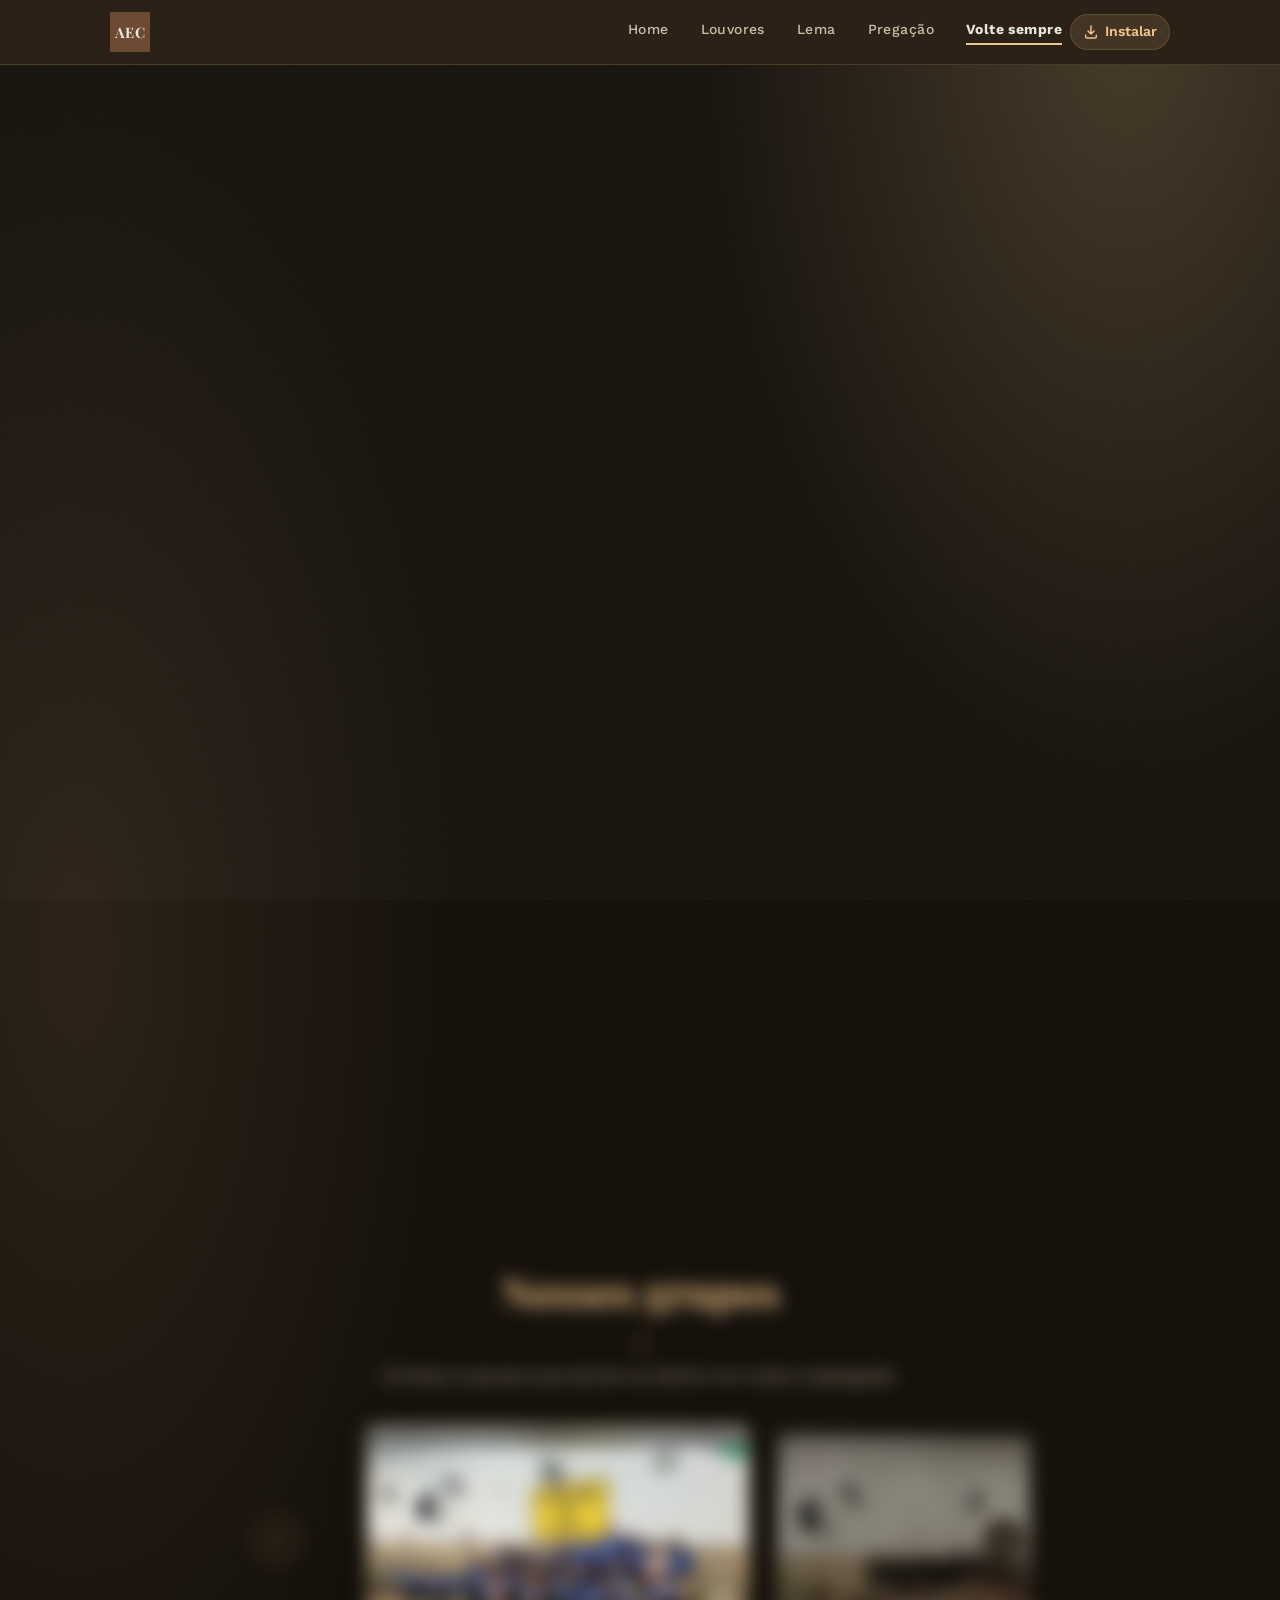
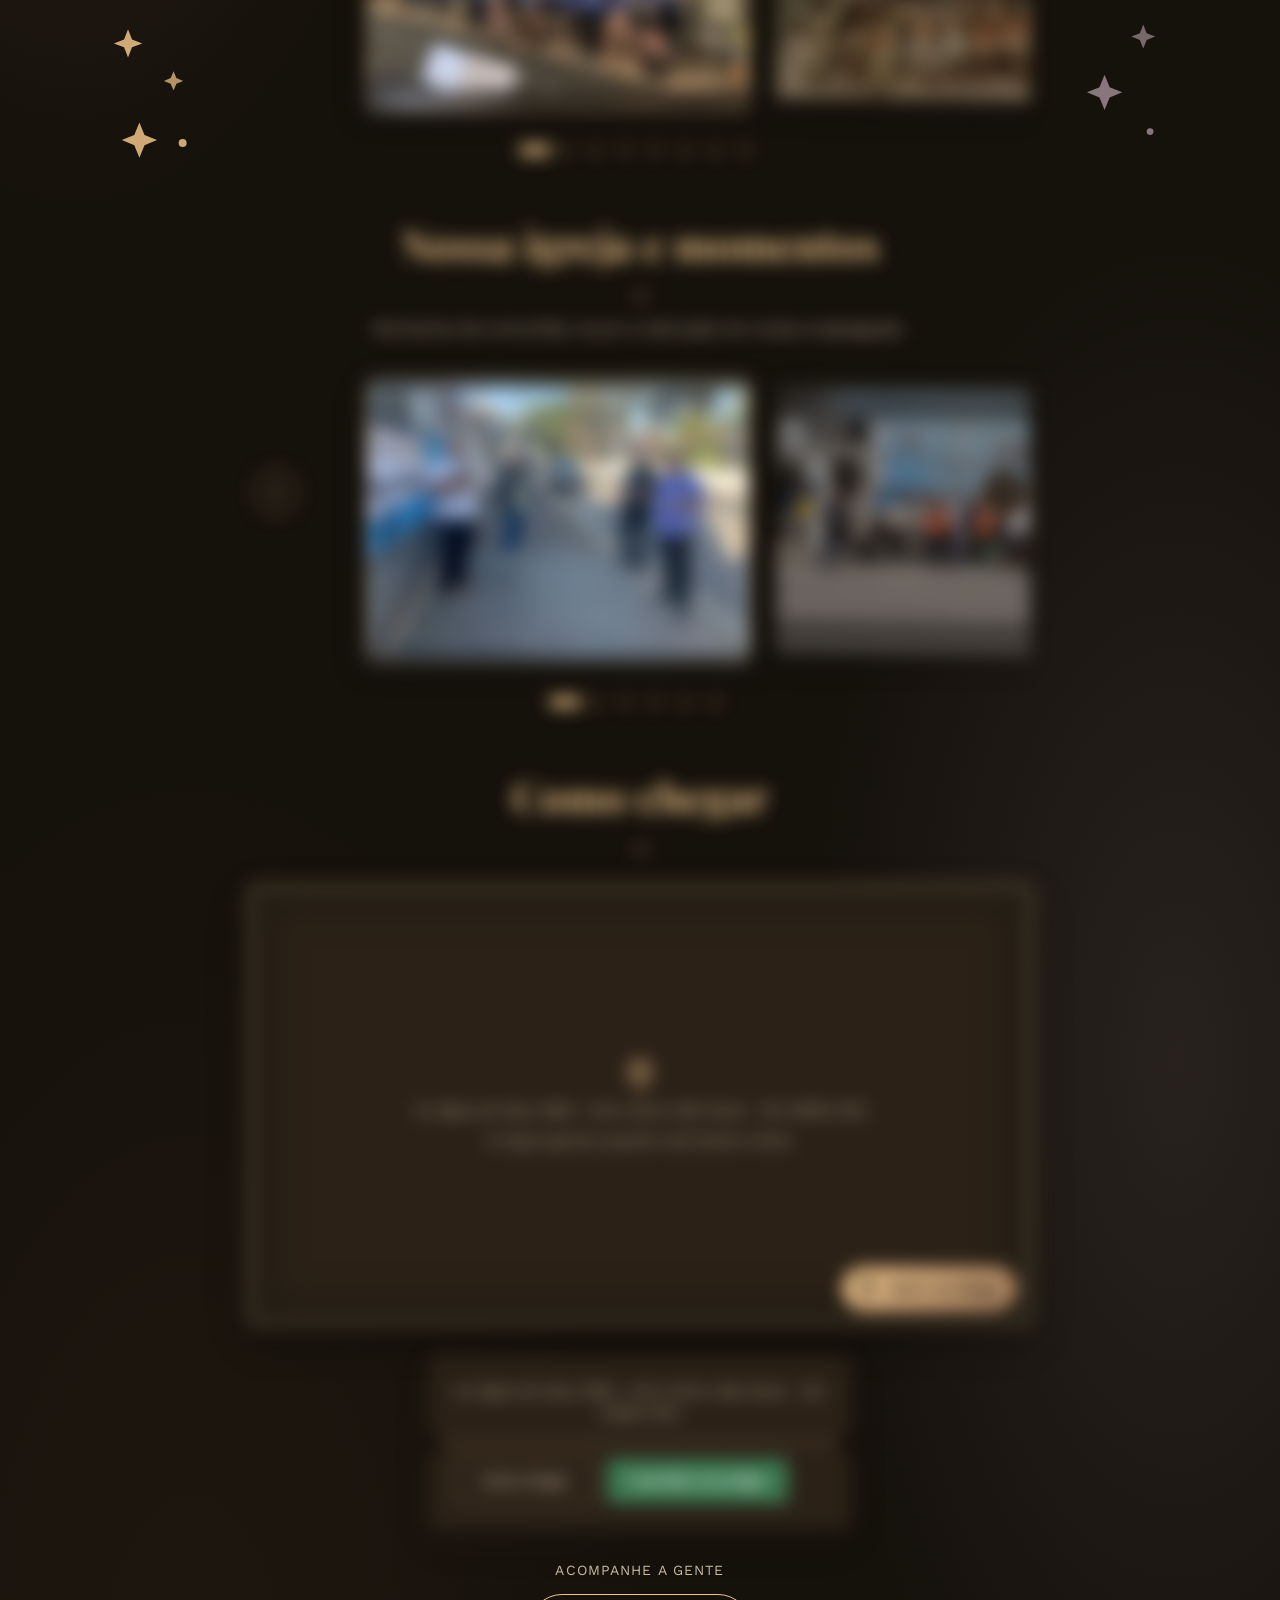
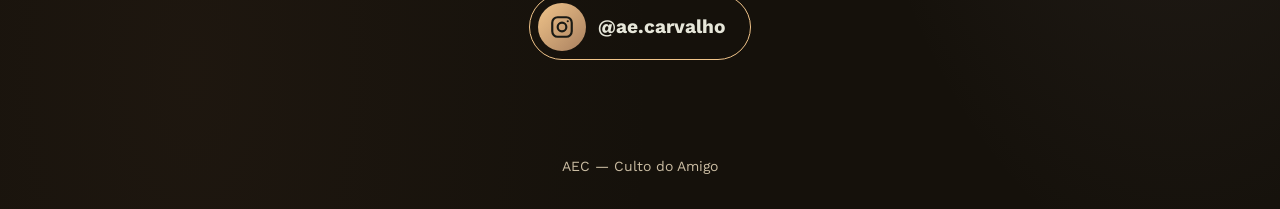
==== commit 29ae3ca7: "Organiza as pastas (css/js por página e núcleo, capas em assets/img/capas) e adiciona README Co-Auth" ====
--- a/convite.html
+++ b/convite.html
@@ -18,8 +18,8 @@
   <meta property="og:image:alt" content="Culto do Amigo — AEC: louvores, lema, pregação e convite">
   <meta name="twitter:card" content="summary_large_image">
   <link rel="stylesheet" href="css/style.css">
-  <link rel="stylesheet" href="css/proximo-culto.css">
-  <link rel="stylesheet" href="css/convite.css">
+  <link rel="stylesheet" href="css/paginas/proximo-culto.css">
+  <link rel="stylesheet" href="css/paginas/convite.css">
   <link rel="manifest" href="/manifest.webmanifest">
   <link rel="icon" href="/assets/icons/icon-32.png">
   <link rel="apple-touch-icon" href="/assets/icons/apple-touch-icon.png">
@@ -158,11 +158,11 @@
     </a>
   </nav>
 
-  <script src="js/nav.js" defer></script>
-  <script src="js/pwa.js" defer></script>
-  <script src="js/reveal.js" defer></script>
-  <script type="module" src="js/proximo-culto.js"></script>
-  <script type="module" src="js/pagina-conteudo.js"></script>
-  <script type="module" src="js/convite-carrossel.js"></script>
+  <script src="js/nucleo/nav.js" defer></script>
+  <script src="js/nucleo/pwa.js" defer></script>
+  <script src="js/nucleo/reveal.js" defer></script>
+  <script type="module" src="js/paginas/proximo-culto.js"></script>
+  <script type="module" src="js/paginas/pagina-conteudo.js"></script>
+  <script type="module" src="js/paginas/convite-carrossel.js"></script>
 </body>
 </html>
--- a/css/paginas/proximo-culto.css
+++ b/css/paginas/proximo-culto.css
@@ -0,0 +1,55 @@
+/* Cartão "Próximo culto" (Home e Volte sempre) */
+.proximo-culto {
+  position: relative;
+  display: flex;
+  flex-direction: column;
+  align-items: center;
+  gap: var(--space-2);
+  max-width: 460px;
+  margin: var(--space-5) auto;
+  padding: var(--space-5) var(--space-5) var(--space-4);
+  text-align: center;
+  border: 1px solid var(--color-gold);
+  border-radius: var(--radius-lg);
+  background:
+    radial-gradient(120% 120% at 50% 0%, rgba(240,196,138,.2), transparent 65%),
+    var(--bg-surface);
+  box-shadow: 0 0 0 5px rgba(240,196,138,.07), 0 14px 32px rgba(0,0,0,.4);
+}
+.proximo-culto[hidden] { display: none; }
+.proximo-culto__rotulo {
+  display: inline-flex;
+  align-items: center;
+  gap: var(--space-2);
+  font-weight: 700;
+  font-size: var(--fs-small);
+  letter-spacing: .26em;
+  text-transform: uppercase;
+  color: var(--color-terracotta);
+}
+.proximo-culto__rotulo::before {
+  content: "";
+  width: .55rem;
+  height: .55rem;
+  border-radius: 50%;
+  background: var(--color-gold);
+  box-shadow: 0 0 0 0 rgba(240,196,138,.6);
+  animation: pc-pulso 2.4s ease-out infinite;
+}
+.proximo-culto.is-agora .proximo-culto__rotulo::before { background: #6fd08c; animation-duration: 1.4s; }
+.proximo-culto__quando {
+  font-family: var(--font-display);
+  font-weight: 700;
+  font-size: clamp(1.7rem, 1.3rem + 2vw, 2.3rem);
+  line-height: 1.1;
+  color: var(--color-gold);
+}
+.proximo-culto__detalhe { color: var(--text-on-dark, var(--color-cream)); font-size: var(--fs-body); }
+.proximo-culto__agenda { margin-top: var(--space-3); }
+.proximo-culto__aviso { min-height: 1.2em; font-size: var(--fs-small); color: var(--text-muted); }
+@keyframes pc-pulso {
+  0%   { box-shadow: 0 0 0 0 rgba(240,196,138,.55); }
+  70%  { box-shadow: 0 0 0 10px rgba(240,196,138,0); }
+  100% { box-shadow: 0 0 0 0 rgba(240,196,138,0); }
+}
+@media (prefers-reduced-motion: reduce) { .proximo-culto__rotulo::before { animation: none; } }
--- a/css/paginas/convite.css
+++ b/css/paginas/convite.css
@@ -0,0 +1,196 @@
+/* ---------- página "Volte sempre" (convite.html) ---------- */
+.convite-page { padding-bottom: var(--space-7); }
+.convite-frase {
+  margin-top: var(--space-2);
+  font-family: var(--font-display);
+  font-style: italic;
+  font-size: var(--fs-lead);
+  color: var(--accent-text);
+}
+.convite-sec { position: relative; z-index: 1; margin-top: var(--space-7); }
+.convite-h2 {
+  font-family: var(--font-display);
+  font-size: var(--fs-h2);
+  text-align: center;
+  color: var(--color-gold);
+  margin-bottom: var(--space-2);
+}
+.convite-h2::after {
+  content: "✦";
+  display: block;
+  margin: var(--space-2) auto 0;
+  font-size: 1rem;
+  color: var(--color-terracotta);
+}
+.convite-sub { text-align: center; color: var(--text-muted); margin-bottom: var(--space-5); }
+.convite-h2 + ul, .convite-h2 + .mapa { margin-top: var(--space-5); }
+
+/* ornamentos animados (leves) */
+.spin-slow { transform-origin: center; animation: convite-spin 40s linear infinite; }
+@keyframes convite-spin { to { transform: rotate(360deg); } }
+.twinkle { transform-box: fill-box; transform-origin: center; animation: convite-twinkle 3.2s ease-in-out infinite; }
+.twinkle.t2 { animation-delay: .9s; }
+.twinkle.t3 { animation-delay: 1.8s; }
+@keyframes convite-twinkle { 0%,100% { transform: scale(.8); opacity: .55; } 50% { transform: scale(1.12); opacity: 1; } }
+
+/* ---------- botão de música ---------- */
+/* ---------- horários ---------- */
+.horarios { list-style: none; padding: 0; display: grid; gap: var(--space-3); max-width: 640px; margin-inline: auto; }
+.horario-card {
+  display: grid;
+  grid-template-columns: 1fr auto;
+  grid-template-areas: "dia hora" "nome nome";
+  gap: 2px var(--space-4);
+  align-items: baseline;
+  padding: var(--space-4) var(--space-5);
+  background: var(--bg-surface);
+  border: 1px solid var(--border-soft);
+  border-left: 4px solid var(--color-gold);
+  border-radius: var(--radius-lg);
+  transition: transform .2s, background-color .2s;
+}
+.horario-card:hover, .horario-card:active { transform: translateX(6px); background: var(--bg-surface-soft); }
+.horario-card__dia { grid-area: dia; font-family: var(--font-display); font-size: var(--fs-h3); }
+.horario-card__hora { grid-area: hora; font-weight: 700; font-size: var(--fs-lead); color: var(--color-gold); }
+.horario-card__nome { grid-area: nome; color: var(--text-muted); font-size: var(--fs-small); }
+.horario-card.is-placeholder { border-left-style: dashed; }
+.horario-card.is-placeholder .horario-card__hora { opacity: .7; }
+.horarios-aviso {
+  max-width: 640px; margin: var(--space-4) auto 0; text-align: center;
+  font-size: var(--fs-small); color: var(--color-ink); background: var(--color-gold);
+  padding: var(--space-2) var(--space-4); border-radius: var(--radius-pill);
+}
+.horarios-aviso[hidden] { display: none; }
+
+/* ---------- carrossel ---------- */
+.carrossel { max-width: 780px; margin-inline: auto; }
+.carrossel__viewport { position: relative; }
+.carrossel__track {
+  display: flex;
+  gap: var(--space-4);
+  overflow-x: auto;
+  scroll-snap-type: x mandatory;
+  scrollbar-width: none;
+  overscroll-behavior-x: contain;
+  padding: var(--space-3) 8% var(--space-4);
+  border-radius: var(--radius-lg);
+}
+.carrossel__track::-webkit-scrollbar { display: none; }
+.carrossel__track:focus-visible { outline: 2px solid var(--color-gold); outline-offset: 2px; }
+.carrossel__slide {
+  position: relative;
+  flex: 0 0 84%;
+  margin: 0;
+  scroll-snap-align: center;
+  overflow: hidden;
+  border-radius: var(--radius-lg);
+  border: 1px solid var(--border-soft);
+  background: var(--bg-surface);
+  box-shadow: 0 10px 26px rgba(0,0,0,.4);
+  opacity: .55;
+  transform: scale(.94) rotate(var(--tilt, 0deg));
+  transition: opacity .4s, transform .4s cubic-bezier(.2,.7,.3,1), border-color .3s;
+}
+.carrossel__slide:nth-child(odd) { --tilt: -.6deg; }
+.carrossel__slide:nth-child(even) { --tilt: .6deg; }
+.carrossel__slide.is-active { opacity: 1; transform: scale(1) rotate(0); border-color: var(--color-gold); }
+.carrossel__slide.is-active:hover { transform: scale(1.015) rotate(0); }
+/* a foto aparece inteira (contain) sobre uma cópia desfocada dela mesma: serve qualquer proporção sem cortar rostos */
+.carrossel__slide { aspect-ratio: 4 / 3; display: flex; flex-direction: column; background: var(--color-ink); }
+.carrossel__slide img { user-select: none; }
+.carrossel__bg { position: absolute; inset: 0; width: 100%; height: 100%; object-fit: cover; filter: blur(18px) brightness(.6); transform: scale(1.15); }
+.carrossel__foto { position: relative; display: block; flex: 1; min-height: 0; width: 100%; height: 100%; object-fit: contain; }
+.carrossel__slide figcaption {
+  padding: var(--space-3) var(--space-4);
+  font-family: var(--font-display);
+  font-style: italic;
+  text-align: center;
+  color: var(--color-gold);
+}
+.carrossel__btn {
+  position: absolute; top: 40%; transform: translateY(-50%);
+  width: var(--touch-target); height: var(--touch-target);
+  display: grid; place-items: center;
+  border: 1px solid var(--color-gold); border-radius: 50%;
+  background: rgba(21,17,11,.82); color: var(--color-gold);
+  cursor: pointer; z-index: 2;
+  transition: background-color .2s, transform .18s, opacity .2s;
+}
+.carrossel__btn:hover { background: var(--color-gold); color: var(--color-ink); }
+.carrossel__btn:active { transform: translateY(-50%) scale(.92); }
+.carrossel__btn--prev { left: 4px; }
+.carrossel__btn--next { right: 4px; }
+.carrossel__btn:focus-visible, .carrossel__dot:focus-visible { outline: 2px solid var(--color-cream); outline-offset: 2px; }
+.carrossel__dots { display: flex; justify-content: center; gap: 2px; margin-top: var(--space-2); }
+.carrossel__dot {
+  position: relative; width: 28px; height: 28px; border: 0; background: transparent; cursor: pointer;
+}
+.carrossel__dot::before {
+  content: ""; position: absolute; inset: 9px; border-radius: 999px;
+  background: var(--color-terracotta); opacity: .5;
+  transition: inset .25s, background-color .25s, opacity .25s;
+}
+.carrossel__dot.is-active::before { inset: 9px -2px; background: var(--color-gold); opacity: 1; }
+@media (min-width: 760px) {
+  .carrossel__slide { flex-basis: 70%; }
+  .carrossel__track { padding-inline: 15%; }
+}
+
+/* ---------- mapa ---------- */
+.mapa {
+  position: relative;
+  max-width: 780px; margin-inline: auto;
+  aspect-ratio: 4 / 3;
+  background: var(--bg-surface);
+  border: 1px solid var(--color-gold);
+  border-radius: var(--radius-lg);
+  box-shadow: 0 14px 34px rgba(0,0,0,.4), 0 0 0 6px rgba(240,196,138,.08);
+  overflow: hidden;
+}
+@media (min-width: 760px) { .mapa { aspect-ratio: 16 / 9; } }
+.mapa__fallback {
+  position: absolute; inset: 0; z-index: 0;
+  display: flex; flex-direction: column; align-items: center; justify-content: center; gap: var(--space-2);
+  padding: var(--space-5); text-align: center; color: var(--color-gold);
+}
+.mapa__nota { font-size: var(--fs-small); color: var(--text-muted); }
+/* o mapa do Google é uma página pronta que não aceita estilo por dentro; este filtro o escurece
+   para combinar com o tema do site. Para voltar ao mapa claro original, troque o valor por `none`. */
+.mapa { --mapa-filtro: invert(92%) hue-rotate(180deg) sepia(.2) saturate(.9) contrast(1.05); }
+.mapa__iframe { position: absolute; inset: 0; z-index: 1; width: 100%; height: 100%; border: 0; opacity: 0; transition: opacity .5s; filter: var(--mapa-filtro); }
+/* esfumado nas bordas: o mapa "afunda" no fundo escuro da página em vez de parecer uma caixa colada */
+.mapa::after { content: ""; position: absolute; inset: 0; z-index: 2; pointer-events: none; border-radius: inherit; box-shadow: inset 0 0 46px 6px rgba(26,26,20,.75), inset 0 0 0 1px rgba(240,196,138,.25); }
+.mapa.is-loaded .mapa__iframe { opacity: 1; }
+.mapa:not(.is-loaded) .mapa__iframe { pointer-events: none; }
+
+/* ---------- reduzir movimento ---------- */
+@media (prefers-reduced-motion: reduce) {
+  .spin-slow, .twinkle { animation: none; }
+  .horario-card, .carrossel__slide, .carrossel__dot::before { transition: none; }
+  .horario-card:hover, .carrossel__slide.is-active:hover { transform: none; }
+  .carrossel__slide { transform: none; }
+  .carrossel__track { scroll-behavior: auto; }
+}
+
+/* ---------- redes sociais ---------- */
+.social-block { display: flex; flex-direction: column; align-items: center; gap: var(--space-3); margin-block: var(--space-6) var(--space-4); text-align: center; }
+.social-block__label { color: var(--text-muted); font-size: var(--fs-small); letter-spacing: .08em; text-transform: uppercase; }
+.social-link { display: inline-flex; align-items: center; gap: var(--space-3); min-height: var(--touch-target); padding: var(--space-2) var(--space-5) var(--space-2) var(--space-2); border: 1px solid var(--border-gold); border-radius: 999px; transition: transform .2s ease, background .2s ease; }
+.social-link:hover, .social-link:active { transform: translateY(-3px); background: var(--bg-surface-soft); }
+.social-link__icon { display: grid; place-items: center; width: 48px; height: 48px; border-radius: 50%; background: linear-gradient(135deg, var(--color-gold), var(--color-terracotta)); color: var(--color-ink); transition: transform .25s ease; }
+.social-link:hover .social-link__icon { transform: rotate(-8deg) scale(1.08); }
+.social-link__handle { font-weight: 700; font-size: var(--fs-lead); }
+@media (prefers-reduced-motion: reduce) { .social-link, .social-link__icon { transition: none; } .social-link:hover, .social-link:hover .social-link__icon { transform: none; } }
+
+/* ---------- atalho do Maps sobre o mapa ---------- */
+.mapa__pin {
+  position: absolute; right: var(--space-3); bottom: var(--space-3); z-index: 3;
+  display: inline-flex; align-items: center; gap: var(--space-2);
+  min-height: var(--touch-target); padding: var(--space-2) var(--space-4) var(--space-2) var(--space-3);
+  border-radius: 999px; background: linear-gradient(135deg, var(--color-gold), var(--color-terracotta));
+  color: var(--color-ink); font-weight: 700; box-shadow: 0 6px 18px rgba(0,0,0,.4);
+  transition: transform .2s ease, box-shadow .2s ease;
+}
+.mapa__pin:hover, .mapa__pin:active { transform: translateY(-3px) scale(1.03); box-shadow: 0 10px 24px rgba(0,0,0,.5); }
+.mapa__pin:focus-visible { outline: 2px solid var(--color-cream); outline-offset: 3px; }
+@media (prefers-reduced-motion: reduce) { .mapa__pin { transition: none; } .mapa__pin:hover, .mapa__pin:active { transform: none; } }
